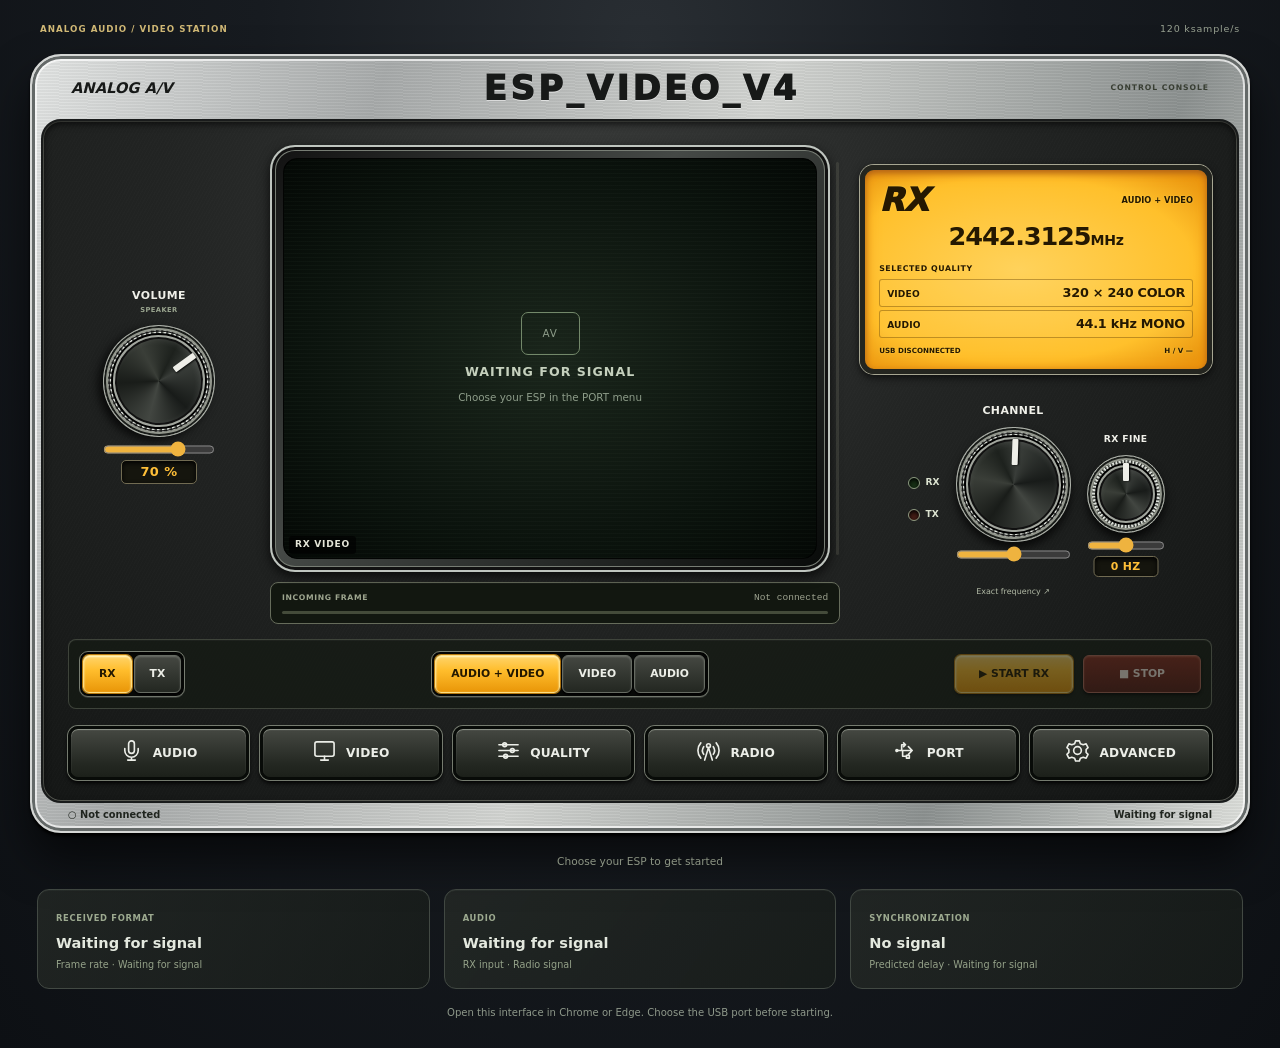
==== ESP_VIDEO_V4/HTML/index.html @ ac10720c "Add files via upload" ====
<!doctype html>
<html lang="en">
<head>
<meta charset="utf-8">
<meta name="viewport" content="width=device-width, initial-scale=1">
<meta name="description" content="Local ESP_VIDEO_V4 console for analog audio and video over Web Serial.">
<title>ESP_VIDEO_V4 · Console</title>
<link rel="stylesheet" href="css/legacy.css">
<link rel="stylesheet" href="css/console.css">
<link rel="stylesheet" href="css/receiving-view.css">
<link rel="stylesheet" href="css/power-quality.css">
</head>
<body>
<div class="console-app" id="consoleApp">
  <header class="console-header"><span class="edition-label">ANALOG AUDIO / VIDEO STATION</span><span class="console-note">120 ksample/s</span></header>
  <section class="radio-chassis" aria-label="ESP Analog AV console">
    <div class="radio-title"><span>ANALOG A/V</span><h1>ESP_VIDEO_V4</h1><span class="edition-label">CONTROL CONSOLE</span></div>
    <div class="radio-face">
      <div class="control-stack left-controls">
        <div class="dial-block" data-station-role="rx"><label class="dial" for="knobVolume"><span class="dial-caption">VOLUME <small>SPEAKER</small></span><span class="dial-face" aria-hidden="true"></span><output id="knobVolumeOut" for="knobVolume">70 %</output><input id="knobVolume" type="range" min="0" max="1" step="0.01" value="0.7" aria-label="Speaker volume"></label></div>
        <div class="dial-block power-control" data-station-role="tx" hidden><label class="dial" for="knobPower"><span class="dial-caption">TX POWER</span><span class="dial-face" aria-hidden="true"></span><output id="knobPowerOut" for="knobPower">APWR 191</output><input id="knobPower" type="range" min="0" max="191" step="1" value="0" aria-label="TX power"></label><div class="power-endpoints"><span>MIN · 191</span><span>MAX · 0</span></div><p id="powerLockNote" class="power-lock-note" hidden>Stop TX to adjust power.</p></div>
        <div class="dial-block mic-control" data-station-role="tx" hidden><label class="dial" for="knobMic"><span class="dial-caption">MIC GAIN <small>AUDIO SOURCE</small></span><span class="dial-face" aria-hidden="true"></span><output id="knobMicOut" for="knobMic">1.00×</output><input id="knobMic" type="range" min="0" max="4" step="0.05" value="1" aria-label="Microphone gain"></label><div class="mic-level mic-level-left"><span>MIC</span><meter id="consoleMicLevel" min="0" max="1" value="0" aria-label="Microphone source level"></meter></div></div>
      </div>
      <div class="monitor-stack" id="monitorStack">
        <div class="monitor-viewport" id="monitorViewport">
          <div class="monitor-frame" id="mainMonitor"><div class="monitor-placeholder" id="monitorPlaceholder"><span class="monitor-mark">AV</span><strong id="monitorTitle">WAITING FOR SIGNAL</strong><span id="monitorHint">Choose your ESP in the PORT menu</span></div><div class="monitor-label" id="monitorLabel">RX VIDEO</div></div>
          <div id="rxEdgeTrack" class="rx-edge-track" aria-hidden="true" hidden><span class="rx-edge-fill"></span><span id="rxEdgeCursor" class="rx-edge-cursor" hidden></span></div>
        </div>
        <div id="rxProgress" class="rx-progress" hidden>
          <div class="rx-progress-caption"><span id="rxProgressLabel">INCOMING FRAME</span><span id="rxReceivingRow">Not connected</span></div>
          <div id="rxProgressBar" class="rx-progress-track" role="progressbar" aria-label="Incoming frame scan position" aria-valuemin="0" aria-valuemax="100" aria-valuenow="0"><span id="rxProgressFill"></span></div>
        </div>
      </div>
      <div class="rf-stack">
        <div class="amber-display" aria-label="Radio frequency and selected quality"><div class="lcd-top"><strong class="lcd-role" id="lcdRole">RX</strong><span id="lcdUsage">AUDIO + VIDEO</span><span id="lcdPower" data-station-role="tx" hidden>APWR 191</span></div><div class="lcd-frequency"><span id="lcdFrequency">2442.3125</span><small>MHz</small></div><div class="lcd-quality"><span class="lcd-quality-title">SELECTED QUALITY</span><div class="lcd-quality-row"><span>VIDEO</span><strong id="lcdVideoQuality">320 × 240 COLOR</strong></div><div class="lcd-quality-row"><span>AUDIO</span><strong id="lcdAudioQuality">44.1 kHz MONO</strong></div></div><div id="lcdPowerLevel" class="lcd-power-level" data-station-role="tx" hidden>MIN POWER</div><div class="lcd-meta"><span id="lcdConnection">USB DISCONNECTED</span><span id="lcdSync">H / V —</span></div></div>
        <div class="rf-dials">
          <div class="indicator-column"><span class="indicator" id="rxIndicator"><i></i>RX</span><span class="indicator tx" id="txIndicator"><i></i>TX</span></div>
          <div class="dial-block"><label class="dial" for="knobFrequency"><span class="dial-caption">CHANNEL</span><span class="dial-face" aria-hidden="true"></span><input id="knobFrequency" type="range" min="2401" max="2482.5" step="0.0001" value="2442.3125" aria-label="Radio frequency in MHz"></label><button class="dial-edit" data-menu="radio" title="Enter an exact frequency">Exact frequency ↗</button></div>
          <div class="dial-block small-dial"><label class="dial" for="knobFine"><span class="dial-caption">RX FINE</span><span class="dial-face" aria-hidden="true"></span><output id="knobFineOut" for="knobFine">0 Hz</output><input id="knobFine" type="range" min="-50000" max="50000" step="100" value="0" aria-label="RX frequency correction in Hz"></label></div>
        </div>
      </div>
      <div class="transport-bar">
        <div class="segmented" role="group" aria-label="Station role"><button id="consoleRX" data-legacy="easyRoleRX" aria-pressed="true">RX</button><button id="consoleTX" data-legacy="easyRoleTX" aria-pressed="false">TX</button></div>
        <div class="segmented usage-segments" role="group" aria-label="Signal content"><button id="consoleAV" data-legacy="easyUsageAV" aria-pressed="true">AUDIO + VIDEO</button><button id="consoleVideo" data-legacy="easyUsageVideo" aria-pressed="false">VIDEO</button><button id="consoleAudio" data-legacy="easyUsageAudio" aria-pressed="false">AUDIO</button></div>
        <div class="transport-actions"><button id="consoleStart" class="primary" data-legacy="easyStart">▶ START RX</button><button id="consoleStop" class="danger" data-legacy="easyStop" disabled>■ STOP</button></div>
      </div>
      <nav class="menu-bar" aria-label="Station settings">
        <button class="menu-button" data-menu="audio"><span data-icon="mic"></span>AUDIO</button><button class="menu-button" data-menu="video"><span data-icon="video"></span>VIDEO</button><button class="menu-button" data-menu="quality"><span data-icon="sliders"></span>QUALITY</button><button class="menu-button" data-menu="radio"><span data-icon="radio"></span>RADIO</button><button class="menu-button" data-menu="port"><span data-icon="usb"></span>PORT</button><button class="menu-button" data-menu="advanced"><span data-icon="settings"></span>ADVANCED</button>
      </nav>
    </div>
    <div class="radio-status"><span class="port-state" id="consolePortState">○ ESP disconnected</span><span id="consoleSignalState">Waiting for signal</span></div>
  </section>
  <aside class="power-advice" data-station-role="tx" hidden><span class="power-advice-icon" aria-hidden="true">ⓘ</span><div><strong>Start at minimum power. Increase only as needed.</strong><p>Use a heatsink if the module gets hot.</p></div></aside>
  <div id="stationMessage" class="station-message" role="status">Choose your ESP in PORT to get started.</div>
  <section class="quick-summary" aria-label="Signal summary"><div><span id="summaryVideoLabel">VIDEO FORMAT</span><strong id="summaryVideo">—</strong><small id="summaryFps">Calculated frame rate · —</small></div><div><span>AUDIO</span><strong id="summaryAudio">Off</strong><small id="summarySource">Receiver ready</small></div><div><span>SYNCHRONIZATION</span><strong id="summarySync">No signal</strong><small id="summaryDelay">Predicted delay · —</small></div></section>
  <p class="support-note" id="browserNotice">Open this interface in Chrome or Edge. Choose the USB port before starting.</p>
  <div id="bootError" class="statusbar error" role="alert" hidden></div>
  <noscript>Enable JavaScript to use this console.</noscript>
</div>
<div id="inactiveScreens" hidden aria-hidden="true"></div>
<dialog id="menuDialog" class="menu-dialog" aria-labelledby="menuTitle"><div class="dialog-header"><div><span class="edition-label">ESP ANALOG AV</span><h2 id="menuTitle">Settings</h2></div><button id="closeMenu" type="button" aria-label="Close menu">✕</button></div><div class="dialog-body">
  <section data-menu-panel="audio" hidden><p class="menu-description">Microphone gain is shown in TX; speaker volume is shown in RX.</p><div id="audioSourceSlot" class="dialog-section"><h3>AUDIO SOURCE · TX</h3></div><div id="audioLevelSlot" class="dialog-section" data-station-role="tx" hidden><h3>MICROPHONE LEVEL</h3></div><div id="audioPlaybackSlot" class="dialog-section" data-station-role="rx"><h3>SPEAKER · RX</h3></div><div id="audioStatusSlot"></div></section>
  <section data-menu-panel="video" hidden><p class="menu-description">Choose a webcam or test pattern for transmission. The screen shows received video in RX and the video being transmitted in TX.</p><div id="videoSourceSlot" class="dialog-section"><h3>VIDEO SOURCE · TX</h3></div><div id="videoContrastSlot" class="dialog-section"><h3>TRANSMITTED IMAGE</h3></div><div class="submenu-links"><button data-menu="advanced" data-section="image">RX image settings →</button><button data-menu="advanced" data-section="sync">H/V synchronization →</button></div><div id="videoInfoSlot"></div></section>
  <section data-menu-panel="quality" hidden><p class="menu-description">All existing engine profiles. For video-only reception, select the same format as the transmitter.</p><div id="qualityVideoSlot" class="dialog-section"><h3>VIDEO</h3></div><div id="qualityAudioSlot" class="dialog-section"><h3>AUDIO</h3></div><div id="qualityFpsSlot" class="dialog-section"><h3>FRAME RATE</h3></div><div id="qualityPlanSlot" class="dialog-section"><h3>CALCULATED BUDGET AND DELAY</h3></div></section>
  <section data-menu-panel="radio" hidden><p class="menu-description">Disconnect to change the channel or RX fine tuning.</p><div id="radioFieldsSlot" class="dialog-grid"></div><p class="power-explainer" data-station-role="tx" hidden><strong>APWR: 0 = maximum power · 191 = minimum power.</strong><br>The ESP32 and ESP32-C6 select a default power when connected. You can set your own power before starting TX.<br>This setting is not a measurement in dBm.</p><div id="radioStatusSlot"></div></section>
  <section data-menu-panel="port" hidden><p class="menu-description">Choose the ESP in the Web Serial picker, then use START on the console.</p><div id="portChooseSlot" class="dialog-section"><h3>USB CONNECTION</h3></div><details class="dialog-section"><summary>Manual connection</summary><div id="portManualSlot" class="row"></div><p class="mini">Directly opens the port selected in the browser dialog.</p></details><div id="portStatusSlot"></div><p class="mini">ESP8266 · ESP32 · ESP32-C5 · ESP32-C6 · 1,500,000 baud · MPX4 / MPX3.</p></section>
  <section data-menu-panel="advanced" hidden><nav class="dialog-tabs" aria-label="Advanced functions"><button data-advanced="image" aria-pressed="true">RX IMAGE</button><button data-advanced="sync" aria-pressed="false">SYNC</button><button data-advanced="diagnostics" aria-pressed="false">DIAGNOSTICS</button><button data-advanced="journal" aria-pressed="false">LOG</button></nav><div data-advanced-panel="image" id="advancedImageSlot" class="dialog-section"></div><div data-advanced-panel="sync" id="advancedSyncSlot" class="dialog-section" hidden></div><div data-advanced-panel="diagnostics" id="advancedDiagnosticsSlot" class="dialog-section" hidden></div><div data-advanced-panel="journal" id="advancedJournalSlot" class="dialog-section" hidden></div></section>
</div></dialog>

<div id="legacyRoot" hidden aria-hidden="true">

<main id="appRoot" class="easy-view easy-rx easy-video">
<header>
<div><div class="eyebrow">ESP8266 · ESP32 · ESP32-C5 · ESP32-C6 · USB Serial</div><h1>ESP_VIDEO_<span style="color:var(--teal)">V4</span></h1><p class="subtitle">Continuous analog audio and full-resolution video · Video only, audio only, or both · Actual radio samples</p></div>
<div class="badge">120,000 samples/s · 21 video profiles · 14 audio profiles · analog</div>
</header>

<nav class="viewTabs" role="tablist" aria-label="Control view">
 <button type="button" id="easyTabEasy" role="tab" aria-controls="easyPanel" aria-selected="true" tabindex="0">EASY</button>
 <button type="button" id="easyTabAdvanced" role="tab" aria-controls="advancedPanel" aria-selected="false" tabindex="-1">ADVANCED</button>
</nav>
<section class="panel easyPanel" id="easyPanel" role="tabpanel" aria-labelledby="easyTabEasy" aria-hidden="false">
 <div class="easySectionTitle"><span>YOUR STATION</span><span id="easyChannel" class="easyChannel">Default channel</span></div>
 <div class="easyRoleGroup" role="group" aria-label="Station role">
  <button type="button" id="easyRoleTX" aria-pressed="false"><span aria-hidden="true">↗</span> Transmit</button>
  <button type="button" id="easyRoleRX" aria-pressed="true"><span aria-hidden="true">↙</span> Receive</button>
 </div>
 <div class="easySectionTitle"><span>STREAM TYPE</span></div>
 <div class="easyUsageGroup" role="group" aria-label="Stream type">
  <button type="button" id="easyUsageAV" aria-pressed="true">Audio + video</button>
  <button type="button" id="easyUsageVideo" aria-pressed="false">Video only</button>
  <button type="button" id="easyUsageAudio" aria-pressed="false">Audio only</button>
 </div>
 <div class="easyDivider"></div>
 <div class="easySectionTitle"><span>ESP CONNECTION</span></div>
 <div class="easyPortRow"><div><b id="easyPortLabel">No ESP selected</b><div id="easyConnection" class="mini">Not connected</div></div><button type="button" id="easyChooseESP">Choose ESP</button></div>
 <button type="button" id="easyDisconnect" class="easyDisconnect hidden">Disconnect ESP</button>
 <p class="easyHint">Choose ESP opens the browser serial-port picker.</p>
 <div id="easySourceControls">
  <div class="easyDivider"></div>
  <div class="easySectionTitle"><span>YOUR SOURCES</span><button type="button" id="easyRefreshSources" class="easyLink">Refresh</button></div>
  <div class="field" id="easyCameraField"><label for="easyCamera">Camera or test pattern</label><select id="easyCamera"><option value="pattern">Test pattern · no camera needed</option><option value="camera:" selected>Default webcam</option></select></div>
  <div class="field" id="easyMicrophoneField"><label for="easyMicrophone">Microphone / audio input</label><select id="easyMicrophone"><option value="">Default microphone</option></select><meter id="easyMicMeter" class="avMeter" min="0" max="1" value="0" aria-label="Current transmit microphone level">0%</meter></div>
  <p class="easyHint">Camera and microphone permissions are requested when you start.</p>
 </div>
 <div id="easyQualityControls">
  <div class="easyDivider"></div>
  <div class="easySectionTitle"><span id="easyQualityTitle">STREAM QUALITY</span></div>
  <div class="field" id="easyVideoQualityField"><label for="easyVideoQuality" id="easyVideoQualityLabel">Video quality</label><select id="easyVideoQuality"><option value="bw128">Fast · 128 × 96 B&amp;W</option><option value="bw320">Balanced · 320 × 240 B&amp;W</option><option value="bw640">Detailed · 640 × 480 B&amp;W</option><option value="col256">Color · 256 × 192 YUV</option><option value="custom" selected>Custom · 320 × 240 color</option></select></div>
  <div class="field" id="easyAudioQualityField"><label for="easyAudioQuality">Audio bandwidth</label><select id="easyAudioQuality"><option value="8000:1">Speech · 8 kHz mono</option><option value="16000:1">Clear voice · 16 kHz mono</option><option value="24000:1">Music · 24 kHz mono</option><option value="48000:1">Full band · 48 kHz mono</option><option value="custom" selected>Custom · 44.1 kHz mono</option></select></div>
 </div>
 <div class="easyReceivedCard hidden" id="easyReceivedCard"><div class="easySectionTitle"><span>RECEIVED FORMAT</span></div><b id="easyReceivedFormat">Waiting for signal</b><p class="easyHint">Read from the received A/V metadata.</p></div>
 <div class="easyForecast" aria-live="polite"><div><span id="easyFpsLabel">Predicted video</span><strong id="easyFps">Waiting for settings</strong></div><div><span>Analog audio</span><b id="easyAudioSummary">Off</b></div><div><span>Playback delay</span><b id="easyDelay">—</b></div><p id="easyCapacity" class="easyHint">Fixed radio bandwidth: 120,000 samples/s.</p></div>
 <div id="easyVolumeField" class="sliderField hidden"><label for="easyVolume">Listening volume <output id="easyVolumeOut">70%</output></label><input id="easyVolume" type="range" min="0" max="1" step="0.01" value="0.7"></div>
 <button type="button" id="easyStart" class="primary easyMainAction">Start receiving</button>
 <button type="button" id="easyStop" class="danger easyMainAction hidden">Stop</button>
 <div id="easyRFState" class="easySignalStatus" role="status" aria-live="polite">Waiting for signal</div>
 <div id="easyMessage" class="easyHint" role="status" aria-live="polite">Select your ESP to begin.</div>
</section>

<div id="advancedPanel" role="tabpanel" aria-labelledby="easyTabAdvanced" aria-hidden="true">
<section class="panel controlBar">
<h2>1 · Radio setup and shared video format</h2>
<div class="controlsRow">
 <div class="field"><label for="role">Role</label><select id="role"><option value="rx">Receiver</option><option value="tx">Transmitter</option></select></div>
 <div class="field"><label for="mode">Video format (video-only RX must match TX)</label><select id="mode"></select></div>
 <div class="field"><label for="grayLevels">B&W grayscale levels (TX)</label><select id="grayLevels"><option value="256">256 gray levels</option><option value="16">16 gray levels</option><option value="2">Black and white (2 levels)</option></select></div>
 <div class="field"><label for="frequency">RF frequency (MHz)</label><input type="number" id="frequency" min="2401" max="2482.5" step="0.0001" value="2442.3125"></div>
 <div class="field"><label for="fine">RX frequency correction (Hz)</label><input type="number" id="fine" min="-50000" max="50000" step="100" value="0"></div>
 <div class="field"><label for="apwr">TX power (0=max, 191=min)</label><input type="number" id="apwr" min="0" max="191" step="1" value="191" required></div>
</div>
<div class="switchrow"><div class="row"><button id="connect" class="primary">Connect USB serial</button><button id="disconnect" disabled>Disconnect</button></div>
<div class="mini">TX/RX · MPX4 CRC32 / MPX3 · 120,000 samples/s</div></div>
<div id="status" class="statusbar">Not connected. Select the same video format on both computers.</div>
</section>
<section class="panel avPanel" id="avPanel" aria-labelledby="avHeading">
 <h2 id="avHeading">2 · Usage, sources, and audio/video bandwidth</h2>
 <div class="avGrid">
  <div class="field"><label for="avUsage">Stream type (match TX and RX)</label><select id="avUsage"><option value="video">Video only · original signal</option><option value="av" selected>Video + continuous analog audio</option><option value="audio">Analog audio only</option></select></div>
  <div class="field"><label for="avFpsPolicy">Video frame-rate policy</label><select id="avFpsPolicy"><option value="auto" selected>Automatic · preserve every pixel</option><option value="floor">Require a minimum FPS</option></select></div>
  <div class="field"><label for="avMinFps">Minimum requested FPS</label><input id="avMinFps" type="number" min="0.001" max="120" step="0.001" value="1" disabled></div>
 </div>
 <p class="mini">For a mixed transmission, select Video + continuous analog audio on both stations. A video-only receiver does not separate the audio slots.</p>
 <div class="avSourceRow avSources" style="margin-top:12px">
  <div class="field"><label for="avCameraDevice">Webcam used by Enable webcam</label><select id="avCameraDevice"><option value="">Default webcam</option></select></div>
  <button id="avRefreshDevices">Refresh webcams and microphones</button>
 </div>
 <div id="avAudioSettings" class="avAudioControls hidden">
  <div class="avGrid">
   <div class="field"><label for="avMicDevice">Microphone / audio input</label><select id="avMicDevice"><option value="">Default microphone</option></select></div>
   <div class="field"><label for="avRate">Transmitted audio sample rate</label><select id="avRate"><option value="8000">8 kHz · speech</option><option value="12000">12 kHz · speech</option><option value="16000">16 kHz · wideband speech</option><option value="24000">24 kHz · music, limited treble</option><option value="32000">32 kHz · extended bandwidth</option><option value="44100" selected>44.1 kHz · audible bandwidth</option><option value="48000">48 kHz · audible bandwidth</option></select></div>
   <div class="field"><label for="avChannels">Transmitted audio channels</label><select id="avChannels"><option value="1" selected>Mono · 1 channel</option><option value="2">Stereo · 2 channels if provided by the source</option></select></div>
  </div>
  <div class="avGrid" style="margin-top:12px">
   <div class="row"><button id="avMicEnable">Enable microphone</button><button id="avMicStop" disabled>Stop microphone</button></div>
   <div class="sliderField"><label for="avMicGain">TX audio gain <output id="avMicGainOut">1.00×</output></label><input id="avMicGain" type="range" min="0" max="4" step="0.05" value="1"></div>
   <div><label class="mini" for="avMute"><input id="avMute" type="checkbox"> Mute TX</label><meter id="avMicMeter" class="avMeter" min="0" max="1" value="0" aria-label="Current microphone level">0%</meter></div>
  </div>
  <p class="mini">Sound is carried by analog amplitudes. A sample rate in kHz does not imply 16-bit precision or CD quality. Audio-only mode does not use a webcam.</p>
 </div>
 <div class="avPlan" aria-live="polite">
  <div class="mini">Predicted video frame rate for the selected settings</div>
  <strong id="avExpectedFps">Calculating video frame rate…</strong>
  <div id="avBudget" class="mini">Waiting for the bandwidth calculation.</div>
  <div id="avPlanStatus" class="mini avPolicyHint"></div>
  <div id="avSyncState" class="mini">Video only: original analog signal path.</div>
 </div>
 <div id="avRFStats" class="mini" aria-live="off">RF A/V metadata counters are separate from USB serial CRC counters.</div>
 <div id="avAudioPlayback" class="avAudioControls hidden">
  <div class="avGrid">
   <div class="row"><button id="avListen" class="primary" disabled>Listen to received audio</button><button id="avPause" disabled>Pause listening</button></div>
   <div class="sliderField"><label for="avVolume">Playback volume <output id="avVolumeOut">70%</output></label><input id="avVolume" type="range" min="0" max="1" step="0.01" value="0.7"></div>
   <div class="mini" id="avRxConfig">No audio stream identified.</div>
  </div>
  <p id="avAudioStats" class="mini">Waiting for received audio. Continuous playback is delayed to match complete frames in audio + video mode.</p>
 </div>
 <div id="avMediaStatus" class="statusbar" role="status" aria-live="polite">Choose the content to transmit. The microphone starts only when Enable microphone is clicked.</div>
 <div class="row" style="margin-top:12px"><button id="startTx" class="primary" disabled>▶ Start TX</button><button id="stopTx" class="danger" disabled>■ Stop TX</button></div>
</section>
<section class="panel" style="margin-bottom:14px" id="maxPanel">
 <h2>Video signal · all samples preserved</h2>
 <p id="maxInfo" class="mini"></p>
 <p class="mini" id="maxTxTransport"></p><p class="mini" id="maxPrepState"></p><p class="mini" id="maxSourceInfo"></p>
 <p class="mini">Every Y/U/V sample and line guard is preserved. No additional spatial reduction, lossy image compression, or previous-frame substitution is applied. Video-only mode retains the original signal.</p>
</section>
<div class="under">
<section class="panel"><h2>Live counters (read-only)</h2>
 <div class="metrics">
  <div class="metric"><b id="txRate">0</b><span>PCM TX kB/s</span></div>
  <div class="metric"><b id="rxRate">0</b><span>PCM RX kB/s</span></div>
  <div class="metric"><b id="rxFps">0.00</b><span>Displayed RX frames/s</span></div>
  <div class="metric"><b id="missed">0</b><span>Total unavailable PCM samples</span></div>
  <div class="metric"><b id="invalidSamples">0</b><span>Firmware invalid PCM (0x80)</span></div>
  <div class="metric"><b id="gapSamples">0</b><span>Missing serial timeline samples</span></div>
  <div class="metric"><b id="wirePackets">0</b><span>Validated serial packets</span></div>
  <div class="metric"><b id="wireCrcErrors">0</b><span>MPX4 CRC failures</span></div>
  <div class="metric"><b id="wireShortPackets">0</b><span>Truncated legacy packets</span></div>
  <div class="metric"><b id="wireBadHeaders">0</b><span>Rejected serial headers</span></div>
  <div class="metric"><b id="wireResyncs">0</b><span>Serial resynchronizations</span></div>
  <div class="metric"><b id="wireDiscardedBytes">0</b><span>Discarded received bytes</span></div>
  <div class="metric"><b id="rxSync">0</b><span>V-sync pulses detected</span></div>
  <div class="metric"><b id="rxHSync">0</b><span>H-sync pulses detected</span></div>
  <div class="metric"><b id="txJitter">0</b><span>Maximum TX scheduling delay (ms)</span></div>
 </div>
 <div class="rateStrip"><span>Average line rate: <b id="lineHz">309 Hz</b></span><span>Frame duration: <b id="fieldDuration">777.6 ms</b></span><span>Signal: <b id="modeKind">Progressive B&W</b></span></div>
 <p class="mini">Counters do not alter RF pixels. Red indicates missing or unavailable PCM, not FM noise. The radio signal itself is never fabricated.</p>
</section>
<section class="panel"><h2>Local test, diagnostics, and event log</h2>
 <div class="row"><button id="selfTest">Local missing-pixel test (NO RF)</button></div>
 <div class="row" style="margin-top:8px"><button id="saveRxCapture" disabled>Save RX diagnostic capture</button></div>
 <p class="small">Contains received audio/video samples. Saved locally only when clicked.</p>
 <p id="selfTestResult" class="small">Local waveform test injects 0x80 sample losses marked RED. It does not simulate real-world RF quality.</p>
 <details style="margin:9px 0 10px"><summary>How color and H/V sync pulses work</summary>
  <p class="mini"><b>YUV 4:2:0 color:</b> Full-resolution Y (luminance), followed by U and V at half horizontal and vertical resolution. These are analog PCM8 amplitudes, not JPEG data. The 256 × 192 Color Stable mode sends every Y, U and V sample twice for smoother analog reconstruction (about 0.69 FPS). More samples per frame means fewer FPS. Signal defects appear as color shifts or noise.</p>
  <p class="mini"><b>H-SYNC:</b> A 24-sample pulse starts EVERY line, with progressive lock and a narrow search window to reject false pulses. <b>V-SYNC:</b> A 168-sample signature starts EVERY frame: 48 low / 12 high / 48 low / 12 high / 48 low. Total frame length is unchanged.</p>
  <p class="mini">Every line starts with a 24-sample H pulse. Each frame starts with a distinctive 168-sample V marker using reserved extreme levels. 640×480 mono: 1 spp ≈ 0.353 FPS (2.834 s/frame); 2 spp ≈ 0.185 FPS (5.394 s/frame). Both retain V12 radio processing at 120.000 PCM8 samples/s, with validated MPX4 transport when supported and legacy MPX3 compatibility.</p>
 </details>
 <div id="log" aria-live="polite"></div>
</section>
</div>
</div>
<div class="videoGrid" id="videoGrid">
<section class="panel videoPanel" id="txVideoPanel">
 <h2>Video source (TX) <span>Webcam or test pattern</span></h2>
 <div class="screen"><canvas role="img" aria-label="Transmitted video preview" id="preview" width="320" height="240"></canvas><div class="screenLabel" id="sourceLabel">LOCAL SOURCE</div></div>
 <div class="rateStrip"><span>Resolution: <b id="srcRes">320 × 240</b></span><span>Frame rate: <b id="targetFps">1.29 FPS</b></span><span>Scan: <b id="fieldFps">Progressive</b></span></div>
 <div class="nearControls">
  <div class="row"><button id="camera">Enable webcam</button><button id="pattern">Analog test pattern</button></div>
  <div class="sliderField" style="margin-top:12px"><label for="contrast">TX source contrast <output id="contrastOut">1.00×</output></label><input type="range" id="contrast" min="0.5" max="2.0" step="0.05" value="1"></div>
  <p class="mini">One webcam capture per transmitted frame. Select the same format on TX and RX. Auto switching applies ONLY to the two 320×240 B&W modes (not 640×480). The original video signal and analog decoding are preserved; missing pixels remain red.</p>
 </div>
</section>
<section class="panel videoPanel" id="rxVideoPanel">
 <h2>Analog television (RX) <span>RF defects displayed directly</span></h2>
 <div class="screen"><canvas role="img" aria-label="Received analog video" id="received" width="320" height="240"></canvas><div class="screenLabel" id="rxLabel">RX · B&W</div></div>
 <div class="rxLossLegend" role="note" aria-label="Red missing-data pixel legend">
  <span class="lossSwatch" aria-hidden="true"></span>
  <div><strong>RED = MISSING VIDEO DATA</strong><div class="lossExplain">Unavailable firmware PCM8 (0x80), rejected or missing serial packets, or unfilled scan positions. Red is NOT RF noise. Pixels come from received PCM; missing positions remain red.</div><div id="rxLossStatus" class="lossStatus" aria-live="polite">Waiting for an analog raster. Missing positions are red.</div><div class="lossStatus">Red pixels: <b id="redPixels">0 / 0</b></div></div>
 </div>
 <div class="nearControls">
  <label class="mini" for="auto320" style="display:flex;align-items:center;gap:9px;margin:0 0 9px;color:#b9e9e0">
   <input type="checkbox" id="auto320" checked style="width:17px;height:17px;accent-color:var(--teal)" title="Video-only mode. Audio/video metadata selects the format when audio is enabled.">
   Auto-detect 320×240 in video-only RX: Fast (1.29 FPS) / Stable (0.71 FPS)
  </label>
  <div class="rateStrip" style="margin:0 0 10px"><span>Synchronization: <b id="lockStatus">Searching for H / V</b></span><span>H pulse: 1/line · V pulse: 1/frame</span><span id="syncDetails" aria-live="polite">H: 0 · V: 0 · Rejected H: 0</span></div>
  <div class="controlHeading">Image controls — directly below the screen <button id="resetHold" style="min-height:30px;padding:4px 9px;font-size:.76rem">Reset H/V position</button></div>
  <div class="sliderGrid">
   <div class="sliderField"><label for="hPosition" title="Circular horizontal offset: pixels leaving one edge reappear on the opposite edge.">H-POSITION <output id="hPositionOut">0 px</output></label><input id="hPosition" type="range" min="-320" max="320" step="1" value="0"></div>
   <div class="sliderField"><label for="hHold">H-HOLD <output id="hHoldOut">0.00 samples/line</output></label><input id="hHold" type="range" min="-3" max="3" step="0.05" value="0"></div>
   <div class="sliderField"><label for="vHold">V-HOLD <output id="vHoldOut">0 samples/frame</output></label><input id="vHold" type="range" min="-180" max="600" step="5" value="0"></div>
   <div class="sliderField"><label for="hLock">H sync lock strength <output id="hLockOut">85%</output></label><input id="hLock" type="range" min="0" max="100" step="1" value="85"></div>
   <div class="sliderField"><label for="rxBrightness">Brightness <output id="rxBrightnessOut">0</output></label><input id="rxBrightness" type="range" min="-100" max="100" step="1" value="0"></div>
   <div class="sliderField"><label for="rxContrast">RX contrast <output id="rxContrastOut">1.00×</output></label><input id="rxContrast" type="range" min="0.2" max="3" step="0.05" value="1"></div>
   <div class="sliderField"><label for="autoLevel">RX video levels (analog)</label>
    <label style="display:flex;gap:7px;align-items:center;font-weight:400"><input type="checkbox" id="autoLevel" checked> Automatic black/white level restoration from porches</label>
    <div id="markerLevels" class="mini">Received reference levels: searching for H/V…</div>
   </div>
   <div class="sliderField" id="saturationRow"><label for="saturation">Color saturation <output id="saturationOut">1.00×</output></label><input id="saturation" type="range" min="0" max="2.5" step="0.05" value="1"></div>
  </div>
  <p class="mini">Direct analog TV: every available PCM8 sample is displayed (real RF distortion is kept); one H marker per line (24 low samples + black + white references) and one reserved V signature per frame. H can lock before V and stays locked between frames. No video error correction; RF defects remain visible.</p>
 </div>
</section>
</div>
<aside id="easyAudioPanel" class="panel easyAudioPanel hidden" aria-labelledby="easyAudioHeading"><div class="easyAudioIcon" aria-hidden="true">♫</div><h2 id="easyAudioHeading">Analog audio</h2><p id="easyAudioDetail">Continuous audio without a video stream.</p><div id="easyAudioSignal" class="badge">Waiting for signal</div></aside>
<video id="cameraVideo" playsinline autoplay muted hidden></video>
<footer class="advanced-only">ESP_VIDEO_V4 · analog audio and video over FM. Missing video samples are red. Serial runs at up to 1,500,000 baud using MPX4 CRC32 or MPX3. Stereo sent by ESP_VIDEO_V4 requires an updated receiving console. Open this page from http://localhost for microphone access and the audio engine.</footer>
</main>














</div>
<script src="js/engine/video-codec.js"></script>
<script src="js/engine/strict-video.js"></script>
<script src="js/engine/source-wave-cache.js"></script>
<script src="js/engine/tx7-codec.js"></script>
<script src="js/engine/av-dc-restoration.js"></script>
<script src="js/engine/av-control-restoration.js"></script>
<script src="js/engine/analog-av.js"></script>
<script src="js/engine/analog-audio.js"></script>
<script src="js/engine/av-controls.js"></script>
<script src="js/engine/av-session.js"></script>
<script src="js/engine/rx-capture.js"></script>
<script src="js/engine/easy-controls.js"></script>
<script src="js/rx-progress.js"></script>
<script src="js/engine/application.js"></script>

<script src="js/receiving-view.js"></script>
<script src="js/console-ui.js"></script>
</body>
</html>
---- ESP_VIDEO_V4/HTML/css/legacy.css ----
:root{color-scheme:dark;--bg:#080d15;--panel:#121d2d;--panel2:#18283a;--border:#2c3d51;--muted:#9eb2cc;--text:#e6eef9;--teal:#46d1b7;--blue:#9bc6ff;--orange:#ffd089}
*{box-sizing:border-box}html,body{margin:0;min-height:100%;font:14px/1.46 system-ui,-apple-system,Segoe UI,sans-serif;background:var(--bg);color:var(--text)}
main{max-width:1480px;margin:auto;padding:20px 20px 45px}h1,h2,h3,p{margin-top:0}h1{font-size:1.7rem;margin-bottom:3px;letter-spacing:-.02em}h2{font-size:1.05rem;margin-bottom:12px}h3{font-size:.9rem;margin:0}p{color:var(--muted)}
header{margin-bottom:14px;display:flex;justify-content:space-between;gap:18px;flex-wrap:wrap;align-items:end}.eyebrow{font-weight:700;color:var(--teal);font-size:.76rem;letter-spacing:.12em;text-transform:uppercase}.subtitle{margin:0;color:var(--muted)}
.badge{border:1px solid #315c60;background:#102a32;padding:6px 9px;border-radius:10px;color:#b0f0e4;font-weight:600;font-size:.78rem}
.panel{border:1px solid var(--border);border-radius:13px;background:var(--panel);padding:16px;min-width:0}.panelInset{background:var(--panel2);border:1px solid var(--border);border-radius:10px;padding:12px}
.controlBar{margin-bottom:14px}.controlsRow{display:grid;grid-template-columns:1.5fr 2.4fr 1.3fr 1fr 1fr 1.5fr;gap:10px;align-items:end}.field{min-width:0}.field label{display:block;margin:0 0 5px;color:var(--muted);font-size:.76rem;font-weight:700}.field select,.field input[type=number]{background:#0a1422;border:1px solid #344960;border-radius:8px;color:var(--text);width:100%;padding:10px 10px;font:inherit;min-height:41px}.field select:focus,.field input:focus{outline:2px solid #257e86}
button{background:#26394b;border:1px solid #47617a;color:var(--text);border-radius:9px;min-height:40px;padding:9px 12px;font:600 .89rem system-ui;cursor:pointer}button:hover:not(:disabled){filter:brightness(1.2)}button:disabled{opacity:.4;cursor:not-allowed}.primary{background:#0f695e;border-color:#1cb7aa}.danger{background:#613038;border-color:#9d4e5a}.row{display:flex;gap:8px;align-items:center;flex-wrap:wrap}.row>button{flex:1}
.statusbar{margin-top:11px;background:#0b2530;padding:9px 11px;border-left:3px solid var(--teal);border-radius:6px;font-size:.9rem}.statusbar.error{background:#3a242e;border-color:#e78b96}.statusbar strong{color:#b9f6ea}
.switchrow{margin-top:12px;display:flex;flex-wrap:wrap;gap:8px;align-items:center;justify-content:space-between}.small{font-size:.79rem;color:var(--muted);margin:7px 0 0}
.videoGrid{display:grid;grid-template-columns:minmax(0,1fr) minmax(0,1.1fr);gap:14px;align-items:start}.videoPanel{overflow:hidden}.videoPanel h2{display:flex;justify-content:space-between;gap:6px;align-items:center;margin-bottom:10px}.videoPanel h2 span{font-size:.78rem;color:var(--muted);font-weight:500}
.screen{border:1px solid #394f62;border-radius:9px;background:#000;overflow:hidden;min-height:120px;position:relative}.screen canvas{display:block;width:100%;height:auto;aspect-ratio:4/3;image-rendering:pixelated;background:black}.screenLabel{position:absolute;top:7px;left:8px;padding:3px 6px;border-radius:5px;background:rgba(0,0,0,.6);color:#dbeaf7;font-size:.7rem;pointer-events:none}
.nearControls{margin-top:12px;border-top:1px solid var(--border);padding-top:13px}.controlHeading{font-weight:700;color:#d8e9f8;font-size:.87rem;margin-bottom:10px;display:flex;align-items:center;justify-content:space-between}
.sliderGrid{display:grid;grid-template-columns:1fr 1fr;gap:12px 14px}.sliderField label{display:flex;justify-content:space-between;gap:9px;font-weight:650;color:#b6cde5;font-size:.78rem;margin:0 0 2px}.sliderField output{font-variant-numeric:tabular-nums;color:var(--teal);white-space:nowrap}.sliderField input[type=range]{width:100%;margin:7px 0 0;accent-color:var(--teal);cursor:pointer}
.mini{font-size:.8rem;color:var(--muted)}.hidden{display:none!important}.metrics{display:grid;grid-template-columns:repeat(4,minmax(0,1fr));gap:8px}.metric{background:#0c1624;border:1px solid #243547;border-radius:9px;padding:9px 11px}.metric b{display:block;font-size:1.15rem;line-height:1.35;font-variant-numeric:tabular-nums}.metric span{display:block;color:var(--muted);font-size:.68rem}.under{display:grid;grid-template-columns:minmax(0,1fr) minmax(0,1fr);gap:14px;margin-top:14px}#log{font:12px/1.5 ui-monospace,SFMono-Regular,Consolas,monospace;white-space:pre-wrap;overflow-wrap:anywhere;background:#070f1b;height:130px;overflow:auto;padding:9px;border-radius:8px;color:#a8c4d7;margin:0}.rateStrip{display:flex;flex-wrap:wrap;gap:10px 18px;margin-top:10px;color:var(--muted);font-size:.79rem}.rateStrip b{color:var(--text)}
.rxLossLegend{margin-top:9px;display:flex;align-items:flex-start;gap:10px;background:#26171b;border:1px solid #ba3c47;border-radius:9px;padding:10px 12px;color:#ffe9ec;font-size:.8rem}
.lossSwatch{display:block;flex:none;width:19px;height:19px;border-radius:2px;background:#ff0000;border:1px solid #ffcaca;margin-top:2px}
.rxLossLegend strong{color:#ff737d}.lossExplain{color:#f3b6bd;line-height:1.4;margin-top:3px}.lossStatus{color:#fff2f3;margin-top:4px}
details summary{cursor:pointer;color:var(--blue);font-weight:700}details p{margin:9px 0 0}footer{margin-top:15px;color:var(--muted);font-size:.79rem}
@media(max-width:1100px){.controlsRow{grid-template-columns:repeat(3,minmax(0,1fr))}.metrics{grid-template-columns:repeat(3,1fr)}}
@media(max-width:780px){.videoGrid,.under{grid-template-columns:1fr}.controlsRow{grid-template-columns:repeat(2,minmax(0,1fr))}}
@media(max-width:450px){.sliderGrid{grid-template-columns:1fr}.controlsRow{grid-template-columns:1fr}.metrics{grid-template-columns:repeat(2,1fr)}main{padding:10px}}
.avGrid{display:grid;grid-template-columns:repeat(3,minmax(0,1fr));gap:10px;align-items:end}.avGrid+.avGrid{margin-top:12px}.avPanel{margin-bottom:14px}.avPlan{margin:14px 0 0;background:#0b2530;border:1px solid #285b61;border-radius:9px;padding:12px}.avPlan strong{font-size:1.35rem;color:#a6f5e5;font-variant-numeric:tabular-nums}.avPlan .error{color:#ffb4bf}.avMeter{display:block;width:100%;height:15px;margin-top:8px;accent-color:var(--teal)}.avAudioControls{margin-top:12px;border-top:1px solid var(--border);padding-top:12px}.avSourceRow{display:grid;grid-template-columns:2fr 1fr;gap:10px;align-items:end}.avSources button{width:100%}.avPanel .sliderField{min-width:0}.avPolicyHint{margin-top:4px}
@media(max-width:780px){.avGrid,.avSourceRow{grid-template-columns:1fr 1fr}}@media(max-width:450px){.avGrid,.avSourceRow{grid-template-columns:1fr}}

/* Easy and Advanced share the original canvases and processing pipeline. */
#appRoot{display:grid;grid-template-columns:minmax(0,1fr);gap:14px}#appRoot>header{grid-column:1/-1;order:0;margin-bottom:0}.viewTabs{display:flex;gap:3px;grid-column:1/-1;order:1;border-bottom:1px solid var(--border);padding:0 0 5px}.viewTabs button{min-width:120px;border:0;border-radius:8px 8px 0 0;background:transparent;color:var(--muted);letter-spacing:.06em}.viewTabs button[aria-selected=true]{color:var(--teal);background:#142a32;box-shadow:inset 0 -2px var(--teal)}
#appRoot.advanced-view #advancedPanel{display:contents}#advancedPanel>.controlBar{order:2}#advancedPanel>#avPanel{order:3}#advancedPanel>#maxPanel{order:4}#advancedPanel>.under{order:6}#appRoot>.videoGrid{order:5}#appRoot>footer{order:7}#appRoot.advanced-view .controlBar,#appRoot.advanced-view .avPanel,#appRoot.advanced-view .under{margin:0}#appRoot.advanced-view #easyPanel,#appRoot.advanced-view #easyAudioPanel{display:none}
#appRoot.easy-view{max-width:1280px;grid-template-columns:minmax(300px,370px) minmax(0,1fr);grid-template-areas:"header header" "tabs tabs" "controls preview";gap:18px 22px;align-items:start}#appRoot.easy-view>header{grid-area:header}#appRoot.easy-view>.viewTabs{grid-area:tabs}#appRoot.easy-view #easyPanel{grid-area:controls}#appRoot.easy-view #advancedPanel,#appRoot.easy-view .advanced-only{display:none}#appRoot.easy-view .videoGrid{display:contents}#appRoot.easy-view #txVideoPanel,#appRoot.easy-view #rxVideoPanel,#appRoot.easy-view #easyAudioPanel{grid-area:preview;order:unset}#appRoot.easy-view.easy-rx #txVideoPanel,#appRoot.easy-view.easy-tx #rxVideoPanel{display:none}#appRoot.easy-view .videoPanel>.nearControls,#appRoot.easy-view .videoPanel>.rxLossLegend{display:none}#appRoot.easy-view .videoPanel h2 span{display:none}#appRoot.easy-view .screen canvas{width:100%;height:auto;aspect-ratio:4/3;object-fit:contain}#appRoot.easy-view .videoPanel{padding:15px}#appRoot.easy-view .videoPanel .rateStrip{font-size:.76rem;gap:7px 12px}
.easyPanel{padding:21px;background:linear-gradient(145deg,#152334,#101b2b)}.easySectionTitle{display:flex;justify-content:space-between;align-items:center;gap:8px;margin:0 0 9px;font-size:.7rem;font-weight:800;letter-spacing:.1em;color:#b8c9dc}.easySectionTitle:not(:first-child){margin-top:16px}.easyChannel{padding:3px 7px;border:1px solid #315264;border-radius:12px;font-size:.64rem;font-weight:600;letter-spacing:0;color:#a9cadb;white-space:nowrap}.easyRoleGroup,.easyUsageGroup{display:flex;gap:6px}.easyRoleGroup button{flex:1;min-height:47px;font-size:.95rem;background:#0c1623}.easyRoleGroup button[aria-pressed=true]{background:#15545a;border-color:#41bfba;color:#d9fffa}.easyUsageGroup button{flex:1;min-height:37px;font-size:.74rem;padding:7px 6px;background:#0d1826}.easyUsageGroup button[aria-pressed=true]{background:#233f59;border-color:#6496c0;color:#edf7ff}.easyDivider{height:1px;background:var(--border);margin:17px 0}.easyPortRow{display:flex;align-items:center;justify-content:space-between;gap:12px}.easyPortRow b{font-size:.86rem;overflow-wrap:anywhere}.easyPortRow .mini{margin-top:3px;font-size:.73rem}.easyPortRow button{font-size:.77rem;flex:none}.easyHint{font-size:.74rem;line-height:1.5;color:var(--muted);margin:8px 0 0}.easyDisconnect{display:block;min-height:26px;margin:5px 0 0;padding:2px 0;background:transparent;border:0;color:#b8d3ed;font-size:.73rem}.easyLink{min-height:20px;padding:0;border:0;background:transparent;color:var(--blue);font-size:.72rem;font-weight:600}.easyPanel .field+.field{margin-top:11px}.easyPanel .field label{font-size:.77rem}.easyPanel .field select{font-size:.84rem;padding:9px}.easyReceivedCard{border-top:1px solid var(--border);margin-top:17px;padding-top:16px}.easyReceivedCard b{font-size:.87rem;font-weight:650}.easyForecast{display:grid;grid-template-columns:1fr 1fr;gap:9px 14px;padding:13px;margin-top:17px;border:1px solid #30525c;background:#0b2630;border-radius:10px}.easyForecast>div:first-child{grid-column:1/-1}.easyForecast span{display:block;font-size:.7rem;color:#a5bfce}.easyForecast strong{display:block;color:#9decd9;font-size:1.5rem;line-height:1.25;font-variant-numeric:tabular-nums;margin-top:2px}.easyForecast b{font-size:.83rem;font-variant-numeric:tabular-nums}.easyForecast .easyHint{grid-column:1/-1;margin:0;font-size:.7rem}.easyMainAction{display:block;width:100%;min-height:51px;margin-top:17px;font-size:1rem}.easySignalStatus{margin-top:13px;color:#b0c3d6;font-size:.81rem;font-weight:650}.easySignalStatus.is-locked{color:#92e5b8}.easySignalStatus.is-error,#easyMessage.error{color:#ffacb8}#easyVolumeField{margin-top:16px}.easyAudioPanel{min-height:390px;display:flex;flex-direction:column;align-items:center;justify-content:center;text-align:center;gap:12px}.easyAudioPanel p{max-width:350px;margin:0}.easyAudioPanel h2{font-size:1.25rem;margin:0}.easyAudioIcon{font-size:4rem;color:var(--teal);line-height:1.2}.easyAudioPanel .badge{font-size:.77rem}
@media(max-width:850px){#appRoot.easy-view{grid-template-columns:minmax(0,1fr);grid-template-areas:"header" "tabs" "controls" "preview";gap:14px}.easyPanel{padding:16px}.easyAudioPanel{min-height:240px}}@media(max-width:450px){.viewTabs button{min-width:105px}.easyUsageGroup button{font-size:.7rem}.easyPortRow{gap:7px}}
---- ESP_VIDEO_V4/HTML/css/console.css ----
/* ESP AnalogAV — console skin. No radio, DSP or transport logic lives here. */
:root {
  color-scheme: dark;
  --console-bg: #101317;
  --console-panel: #1b1d1f;
  --console-text: #f2f0ea;
  --console-muted: #b0b0a9;
  --console-amber: #ffba32;
  --console-border: #555753;
  --console-green: #72ed60;
  --console-red: #ed7368;
  --teal: var(--console-amber);
  --blue: #ffcc70;
  --text: var(--console-text);
  --muted: var(--console-muted);
  --border: #4a4a45;
}

* { box-sizing: border-box; }
html { min-width: 320px; min-height: 100%; background: var(--console-bg); }
body {
  margin: 0;
  color: var(--console-text);
  background: radial-gradient(ellipse at 50% 5%, #292e33 0, #171b20 42%, #0d1014 100%);
  font-family: "Segoe UI", system-ui, -apple-system, sans-serif;
  font-size: 15px;
  line-height: 1.5;
}
button, input, select { font: inherit; }
button, select, input { -webkit-tap-highlight-color: transparent; }
button { touch-action: manipulation; }
button:focus-visible, input:focus-visible, select:focus-visible, a:focus-visible {
  outline: 3px solid var(--console-amber);
  outline-offset: 4px;
}
button:disabled, input:disabled, select:disabled { cursor: not-allowed; opacity: .42; }
[hidden], .hidden { display: none !important; }
.console-app { max-width: 1600px; margin: auto; padding: 22px 30px 28px; }
.console-header {
  display: flex; align-items: center; justify-content: space-between; gap: 16px;
  margin: 0 10px 18px; color: #b4b6b8; font-size: .73rem; letter-spacing: .08em;
}
.console-header .brand { color: #f3c66e; font-weight: 750; letter-spacing: .16em; }
.console-header p { margin: 0; color: inherit; }
.console-header .notes { text-align: right; }
.radio-chassis {
  position: relative;
  padding: 7px 9px 5px;
  border: 2px solid #d5d7d5;
  border-radius: 31px;
  color: #f5f4ef;
  background:
    repeating-linear-gradient(2deg, #ffffff09 0px, #ffffff09 1px, #1417160b 1px, #1417160b 3px),
    linear-gradient(110deg, #e5e7e6, #a9acac 24%, #d4d6d3 50%, #8d9291 78%, #e0e2de);
  box-shadow: inset 0 0 0 3px #646968, inset 0 0 0 5px #ffffffb0, 0 25px 45px #0009, 0 3px 3px #000;
}
.radio-chassis::before, .radio-chassis::after {
  content: ""; position: absolute; z-index: -1; bottom: -12px; width: 88px; height: 20px;
  border: 1px solid #555; border-radius: 0 0 7px 7px;
  background: linear-gradient(#454747, #111 65%, #353737);
}
.radio-chassis::before { left: 7%; }
.radio-chassis::after { right: 7%; }
.radio-title {
  min-height: 56px; display: flex; align-items: center; justify-content: space-between;
  gap: 24px; padding: 2px 30px 8px; color: #171918;
}
.radio-title h1 {
  flex: 1; margin: 0; text-align: center; font-size: clamp(1.4rem, 2.65vw, 2.8rem);
  font-weight: 950; letter-spacing: .1em; line-height: 1.15; text-shadow: 0 1px #fff8;
}
.radio-title .esp8266 { font-size: 1.05rem; font-weight: 900; font-style: italic; }
.radio-title .model, .radio-title small { min-width: 80px; color: #353937; font-size: .68rem; font-weight: 700; letter-spacing: .13em; }
.radio-face {
  display: grid;
  grid-template-columns: minmax(130px, .75fr) minmax(0, 2.6fr) minmax(230px, 1.2fr);
  gap: 20px;
  align-items: center;
  min-height: 350px;
  padding: 24px 25px 18px;
  border: 2px solid #191b1b;
  border-bottom: 0;
  border-radius: 20px 20px 0 0;
  background:
    repeating-linear-gradient(118deg, #ffffff02 0, #ffffff02 1px, transparent 1px, transparent 3px),
    radial-gradient(ellipse at 45% 10%, #383a39 0, #222423 45%, #121413 100%);
  box-shadow: inset 0 3px 7px #000a, inset 0 0 0 1px #64675f;
}
.control-stack { display: flex; flex-direction: column; gap: 22px; align-items: center; }
.left-controls .dial-block:not([hidden]) ~ .dial-block:not([hidden]) { border-top: 1px solid #73766a66; padding-top: 19px; }
.dial-block { display: flex; flex-direction: column; align-items: center; gap: 7px; min-width: 0; }
.dial-block label, .dial-label { color: #f0f0e9; text-transform: uppercase; font-size: .88rem; font-weight: 850; letter-spacing: .035em; line-height: 1.2; text-align: center; }
.dial-block output {
  display: inline-block; min-width: 76px; padding: 2px 9px; border: 1px solid #716b52;
  border-radius: 5px; color: #ffbf38; background: #15150e;
  box-shadow: inset 0 2px 5px #000; font-size: .92rem; font-weight: 800;
  font-variant-numeric: tabular-nums; line-height: 1.4; text-align: center;
}
.dial, .console-knob {
  position: relative; width: 112px; height: 112px; max-width: 100%; aspect-ratio: 1;
  border-radius: 50%; isolation: isolate;
}
.dial-face {
  position: absolute; inset: 0; border-radius: 50%; pointer-events: auto; cursor: ns-resize; touch-action: none;
  background:
    radial-gradient(circle, transparent 63%, #111 64%, transparent 66%),
    repeating-conic-gradient(from 0deg, #dbdfd9 0deg 2deg, #3b3e3b 3deg 4deg, #93978f 5deg 6deg);
  border: 1px solid #acb0a8;
  box-shadow: 0 6px 10px #000b, inset 0 0 0 2px #191c19, inset 0 0 0 4px #92968c;
  transform: rotate(var(--angle, 0deg));
  transition: transform 90ms ease-out;
}
.dial-face::before {
  content: ""; position: absolute; inset: 9px; border: 2px solid #a2a69e; border-radius: 50%;
  background:
    conic-gradient(from 8deg, #393d39, #181b19 20%, #424641 37%, #191c19 57%, #3a3e38 75%, #1d211d 90%, #393d39),
    #232623;
  box-shadow: inset 0 0 0 2px #111, inset 0 3px 7px #ffffff20, 0 0 0 2px #000;
}
.dial-face::after {
  content: ""; position: absolute; width: 6px; height: 23%; top: 10%; left: calc(50% - 3px);
  border-radius: 1px; background: #eeeee8; box-shadow: 1px 0 2px #000;
}
.dial input[type=range], .console-knob input[type=range] {
  position: absolute; z-index: 2; inset: 0; width: 100%; height: 100%; margin: 0;
  opacity: 0; border-radius: 50%; cursor: ew-resize; touch-action: pan-y;
}
.dial:focus-within, .console-knob:focus-within { outline: 3px solid #ffba32; outline-offset: 7px; }
.dial:has(input:disabled), .console-knob:has(input:disabled) { opacity: .48; }
.dial-hint { margin: 3px 0 0; color: #92998c; font-size: .65rem; text-align: center; }
.monitor-stack { position: relative; align-self: stretch; display: flex; align-items: center; min-width: 0; }
.monitor-frame {
  position: relative; width: 100%; overflow: hidden; padding: 11px; border: 2px solid #bfc5bf;
  border-radius: 25px; background: linear-gradient(135deg, #111, #454946 42%, #080a09);
  box-shadow: inset 0 0 0 3px #111, inset 0 0 0 4px #777d74, 0 4px 12px #000b;
}
.monitor-frame > .screen {
  position: relative; overflow: hidden; width: 100%; min-height: 240px; aspect-ratio: 4 / 3;
  border: 1px solid #030403; border-radius: 14px; background: #070b08;
  box-shadow: inset 0 0 30px #000;
}
.monitor-frame .screen canvas { display: block; width: 100%; height: 100%; object-fit: contain; aspect-ratio: 4 / 3; background: #020402; }
.monitor-frame .screenLabel { top: 9px; left: 10px; color: #dddcd0; background: #0009; border-radius: 3px; }
.monitor-label {
  position: absolute; left: 17px; bottom: 9px; z-index: 5; padding: 2px 6px;
  border-radius: 3px; background: #000a; color: #e4e5d8;
  font-size: .65rem; font-weight: 650; letter-spacing: .08em;
}
.empty-monitor {
  position: absolute; z-index: 2; inset: 0; display: flex; align-items: center; justify-content: center;
  flex-direction: column; gap: 8px; padding: 22px; color: #a5b2a3; text-align: center;
  background:
    repeating-linear-gradient(0deg, #a7c3a807 0, #a7c3a807 1px, transparent 1px, transparent 4px),
    radial-gradient(ellipse, #1a251b, #0b130d 65%, #040805);
}
.empty-monitor svg { width: 45px; height: 45px; color: #91a18d; opacity: .6; margin-bottom: 4px; }
.empty-monitor strong { color: #c5d0bd; font-size: .9rem; font-weight: 650; letter-spacing: .08em; }
.empty-monitor span, .empty-monitor p { max-width: 300px; margin: 0; font-size: .74rem; color: #8e9d8a; }
.rf-stack { display: flex; flex-direction: column; align-items: stretch; gap: 17px; min-width: 0; }
.amber-display {
  display: grid; grid-template-columns: auto 1fr; gap: 0 12px; padding: 13px 15px 12px;
  border: 5px solid #24251f; border-radius: 14px;
  color: #251801; background: radial-gradient(ellipse at 45% 50%, #ffd25b, #ffc02b 66%, #e48a08 100%);
  box-shadow: 0 0 0 1px #a7a692, inset 0 3px 7px #ad5e17, inset 0 0 15px #f09810, 0 3px 9px #000b;
  text-shadow: 0 0 2px #ffd04e; font-variant-numeric: tabular-nums;
}
.lcd-role { grid-row: span 1; font-size: clamp(1.5rem, 2.5vw, 2.7rem); font-style: italic; font-weight: 950; line-height: 1.1; }
.lcd-frequency { grid-column: 1/-1; white-space: nowrap; font-size: clamp(1.3rem, 2vw, 2.1rem); font-weight: 850; letter-spacing: -.045em; line-height: 1.25; text-align: center; }
.lcd-frequency small, .lcd-frequency .unit { font-size: .55em; letter-spacing: -.02em; }
.lcd-meta { display: flex; flex-wrap: wrap; align-items: center; justify-content: flex-end; gap: 5px 10px; font-size: .68rem; font-weight: 800; line-height: 1.4; text-align: right; }
.lcd-meta span { white-space: nowrap; }
.rf-dials { display: flex; justify-content: center; align-items: center; gap: 22px; }
.rf-dials .dial { width: 115px; height: 115px; }
.rf-dials .dial-block:last-child .dial { width: 82px; height: 82px; }
.rf-dials .dial-block:last-child label { font-size: .72rem; }
.rf-dials .dial-block:last-child output { font-size: .78rem; min-width: 65px; }
.signal-lamps, .signal-row { display: flex; gap: 18px; align-items: center; justify-content: center; font-size: .75rem; font-weight: 800; }
.signal-lamps span, .signal-row span { display: inline-flex; align-items: center; gap: 7px; }
.lamp { display: inline-block; width: 13px; height: 13px; border: 1px solid #8d9990; border-radius: 50%; background: #17311a; box-shadow: inset 0 2px 4px #000; }
.lamp.tx { background: #4c1914; }
.lamp.is-on, .is-connected .lamp.rx { background: #76fa50; border-color: #b2ff9f; box-shadow: 0 0 11px #69f34b, inset 0 1px 3px #edffe6; }
.lamp.tx.is-on, .is-running .lamp.tx { background: #ff6e4c; border-color: #ffb49b; box-shadow: 0 0 11px #f65332; }
.transport-bar {
  display: flex; flex-wrap: wrap; align-items: center; justify-content: space-between; gap: 14px;
  padding: 11px 25px 12px; border-right: 2px solid #191b1b; border-left: 2px solid #191b1b;
  background: linear-gradient(#242623, #1a1d1a); box-shadow: inset 1px 0 #676a61, inset -1px 0 #676a61;
}
.segmented {
  display: inline-flex; align-items: stretch; gap: 2px; padding: 3px; min-width: 0;
  border: 1px solid #777d71; border-radius: 9px; background: #090b09;
  box-shadow: 0 1px 0 #ffffff25, inset 0 2px 4px #000;
}
.segmented button, .transport-actions button {
  min-height: 38px; padding: 7px 15px; border: 1px solid #666b62; border-radius: 6px;
  color: #eceee7; background: linear-gradient(#454842, #232721);
  box-shadow: inset 0 1px 2px #ffffff35, 0 2px 2px #000; font-size: .77rem; font-weight: 800;
  line-height: 1.15; white-space: nowrap;
}
.segmented button[aria-pressed=true], .segmented button.selected, .transport-actions .primary {
  color: #241800; border-color: #ffdf82; background: linear-gradient(#ffd46a 0%, #ffbd2c 40%, #e99608 100%);
  box-shadow: inset 0 1px 2px #fff7cb, 0 0 0 1px #b5770d, 0 2px 3px #000;
}
.transport-actions { display: flex; gap: 10px; }
.transport-actions button { min-width: 118px; }
.transport-actions .danger { color: #fff1e8; border-color: #b76b5d; background: linear-gradient(#8c2d21, #5a1d17); box-shadow: inset 0 1px 2px #f79e7b66, 0 2px 3px #000; }
.menu-bar {
  display: grid; grid-template-columns: repeat(6, minmax(0, 1fr)); gap: 11px;
  padding: 6px 21px 18px; border: 2px solid #191b1b; border-top: 0; border-radius: 0 0 19px 19px;
  background: linear-gradient(#1a1d1a, #111410); box-shadow: inset 1px -1px #676a61, inset -1px 0 #676a61;
}
.menu-button {
  display: flex; justify-content: center; align-items: center; gap: 10px;
  min-width: 0; min-height: 54px; padding: 10px 9px; border: 3px solid #080b08; border-radius: 10px;
  color: #eceee8; background: linear-gradient(#454842, #242822 72%, #1c201a);
  box-shadow: 0 0 0 1px #757b6f, inset 0 1px 1px #edf2e47a, 0 3px 4px #000;
  font-size: .87rem; font-weight: 800; letter-spacing: .015em;
}
.menu-button svg { width: 23px; height: 23px; flex: 0 0 auto; stroke-width: 1.7; }
.menu-button[aria-expanded=true], .menu-button.selected { color: #ffbf3e; background: linear-gradient(#34382e, #1c211a); box-shadow: 0 0 0 1px #cba450, inset 0 1px 1px #f9d0728a; }
.menu-button:hover:not(:disabled) { color: #ffd783; filter: brightness(1.12); }
.menu-button:active:not(:disabled), .transport-actions button:active:not(:disabled) { transform: translateY(1px); }
.radio-status { display: flex; justify-content: space-between; flex-wrap: wrap; gap: 6px 14px; padding: 5px 27px 3px; color: #20251f; font-size: .7rem; font-weight: 750; }
.radio-status span { min-width: 0; overflow-wrap: anywhere; }
.radio-status .is-error { color: #74180c; }
.quick-summary { display: grid; grid-template-columns: repeat(3, 1fr); gap: 14px; margin: 32px 7px 0; }
.quick-summary > * { min-width: 0; padding: 15px 18px; border: 1px solid #424943; border-radius: 12px; background: linear-gradient(125deg, #292e29a6, #191e1ab3); box-shadow: inset 0 1px #c4d4bc0d; }
.quick-summary label, .quick-summary .summary-label, .quick-summary small { display: block; color: #b0b8ad; font-size: .65rem; font-weight: 700; letter-spacing: .1em; text-transform: uppercase; }
.quick-summary strong, .quick-summary .summary-value { display: block; margin-top: 4px; color: #e4e9df; font-size: 1.04rem; font-weight: 650; font-variant-numeric: tabular-nums; }
.quick-summary p, .quick-summary .summary-detail { margin: 4px 0 0; color: #9ea99a; font-size: .72rem; }
.support-note { display: flex; justify-content: center; flex-wrap: wrap; gap: 4px 15px; margin: 16px 12px 0; color: #8e988a; font-size: .72rem; text-align: center; }
.support-note p { margin: 0; color: inherit; }
.support-note a { color: #d4b268; }

/* The rotary face is decorative; the visible native slider remains usable
   with a pointer, a touch screen, arrow keys, Home and End. */
label.dial, label.console-knob { display: block; margin-bottom: 44px; }
label.dial input[type=range], label.console-knob input[type=range] {
  inset: auto 0 -19px; width: 100%; height: 13px; opacity: 1;
  margin: 0; padding: 0; accent-color: #efb33f; cursor: pointer;
  border: 0; border-radius: 4px; background: transparent; touch-action: auto;
}
label.dial output, label.console-knob output {
  position: absolute; top: calc(100% + 23px); left: 50%;
  transform: translateX(-50%); margin: 0; white-space: nowrap;
}
.dial-caption { color: #f0f0e9; font-size: .85rem; font-weight: 850; letter-spacing: .04em; text-align: center; }
.monitor-placeholder {
  position: absolute; z-index: 2; inset: 0; display: flex; align-items: center; justify-content: center;
  flex-direction: column; gap: 8px; padding: 22px; color: #a5b2a3; text-align: center;
  background: repeating-linear-gradient(0deg, #a7c3a807 0, #a7c3a807 1px, transparent 1px, transparent 4px), radial-gradient(ellipse, #1a251b, #0b130d 65%, #040805);
}
.monitor-placeholder strong { color: #c5d0bd; font-size: .9rem; font-weight: 650; letter-spacing: .08em; }
.monitor-placeholder p, .monitor-placeholder span { max-width: 300px; margin: 0; color: #8e9d8a; font-size: .74rem; }
.monitor-placeholder svg { width: 45px; height: 45px; color: #91a18d; opacity: .6; }
.indicator { display: inline-block; width: 13px; height: 13px; border: 1px solid #7e8e78; border-radius: 50%; background: #17311b; box-shadow: inset 0 2px 4px #000; }
.indicator.tx { background: #4c1914; }
.indicator.is-on { background: #76fa50; border-color: #b2ff9f; box-shadow: 0 0 11px #69f34b, inset 0 1px 3px #edffe6; }
.indicator.tx.is-on { background: #ff6e4c; border-color: #ffb49b; box-shadow: 0 0 11px #f65332; }
.menu-description { margin: 0 0 18px; color: #aeb8a3; font-size: .8rem; }
.dialog-grid { display: grid; grid-template-columns: repeat(2, minmax(0, 1fr)); gap: 14px 18px; }
.port-state { padding: 12px 14px; margin-bottom: 16px; border: 1px solid #5d6d4b; border-radius: 8px; color: #d0dcbf; background: #26331d; font-size: .83rem; }
.port-state.is-error { color: #ffb4a1; border-color: #88543d; background: #39271f; }

/* Final shell structure: transport and navigation are full-width face rows. */
.radio-face { border-bottom: 2px solid #191b1b; border-radius: 20px; row-gap: 15px; }
.radio-face > .transport-bar { grid-column: 1/-1; padding: 11px 10px; border: 1px solid #62685b88; border-radius: 8px; box-shadow: inset 0 1px #ffffff08; background: #141a12aa; }
.radio-face > .menu-bar { grid-column: 1/-1; padding: 2px 0 3px; border: 0; border-radius: 0; background: transparent; box-shadow: none; }
.radio-title > span:first-child { font-size: 1.05rem; font-weight: 900; font-style: italic; }
.edition-label { color: #c8cbbf; font-size: .62rem; font-weight: 700; letter-spacing: .12em; }
.radio-title > .edition-label { min-width: 95px; color: #383e33; font-size: .55rem; text-align: right; }
.console-header .edition-label { color: #d1b976; }
.console-note { color: #99a292; font-size: .68rem; }
label.dial, label.console-knob { margin-top: 36px; }
.dial > .dial-caption { position: absolute; bottom: calc(100% + 10px); left: 50%; display: block; width: 165px; transform: translateX(-50%); line-height: 1.1; font-size: .78rem; }
.dial-caption small { display: block; margin-top: 5px; color: #9ba690; font-size: .48rem; font-weight: 650; letter-spacing: .06em; }
.left-controls .dial-block:not([hidden]) ~ .dial-block:not([hidden]) { padding-top: 5px; }
.rf-dials { gap: 16px; }
.rf-dials .dial-block:last-child .dial { width: 78px; height: 78px; }
.rf-dials .dial > .dial-caption { width: 110px; }
.rf-dials .dial-block:last-child .dial-caption { font-size: .66rem; }
.dial-edit { padding: 2px 3px; margin: -14px -12px 0; min-height: 26px; border: 0; background: transparent; box-shadow: none; color: #b2baa6; font-size: .57rem; }
.dial-edit:hover { color: #f1c066; }
.lcd-top { grid-column: 1/-1; display: flex; justify-content: space-between; align-items: center; gap: 7px; font-size: .59rem; font-weight: 800; white-space: nowrap; }
.lcd-top .lcd-role { margin-right: auto; }
.lcd-meta { grid-column: 1/-1; justify-content: space-between; margin-top: 5px; font-size: .51rem; }
.indicator-column { display: flex; flex-direction: column; gap: 18px; padding-top: 3px; }
.indicator-column .indicator { display: flex; align-items: center; gap: 6px; width: auto; height: auto; border: 0; border-radius: 0; background: none; box-shadow: none; color: #dce3d1; font-size: .65rem; font-weight: 800; }
.indicator-column .indicator i { display: block; width: 12px; height: 12px; border: 1px solid #8c9980; border-radius: 50%; background: #163015; box-shadow: inset 0 2px 4px #000; }
.indicator-column .indicator.tx i { background: #461d15; }
.indicator-column .indicator.is-on { background: none; box-shadow: none; }
.indicator-column .indicator.is-on i { background: #7afc51; border-color: #c7ffae; box-shadow: 0 0 10px #6df244; }
.indicator-column .indicator.tx.is-on i { background: #ff6943; border-color: #ffbe9e; box-shadow: 0 0 10px #ff5933; }
.mic-level { display: flex; align-items: center; gap: 8px; padding: 5px 9px; border: 1px solid #737b64; border-radius: 7px; background: #141a10; }
.mic-level > span { color: #c2ccba; font-size: .6rem; font-weight: 750; }
.mic-level meter { display: block; width: 100%; height: 12px; accent-color: #ffc150; }
.radio-status > .port-state { padding: 0; margin: 0; border: 0; border-radius: 0; background: none; color: inherit; font-size: inherit; }
.station-message { margin: 21px 9px 0; min-height: 22px; color: #bdc8b1; font-size: .76rem; text-align: center; }
.station-message.is-error { padding: 10px 13px; border: 1px solid #8e4a38; border-radius: 8px; color: #ffc2ad; background: #3c2218; }
.quick-summary { margin-top: 13px; }
.quick-summary > div > span { color: #9daa90; font-size: .6rem; font-weight: 750; letter-spacing: .08em; }
.quick-summary > div > small { margin-top: 5px; color: #95a289; font-size: .69rem; font-weight: 400; letter-spacing: 0; text-transform: none; }
.monitor-frame > .monitor-placeholder { inset: 12px; border-radius: 14px; }
.monitor-frame > .monitor-label { bottom: 16px; }
.monitor-mark { display: flex; align-items: center; justify-content: center; width: 59px; height: 43px; border: 1px solid #73886a; border-radius: 7px; color: #9bac8f; font-size: 1.2rem; font-weight: 350; letter-spacing: .08em; }
.menu-dialog .edition-label { display: block; margin-bottom: 3px; color: #91a083; font-size: .52rem; }
.power-explainer { margin: 12px 0 17px; padding: 12px 14px; border: 1px solid #766c36; border-radius: 8px; color: #c5c0a5; background: #35331e; font-size: .76rem; line-height: 1.65; }
.power-explainer strong { color: #e8dba8; font-weight: 650; }
.submenu-links { display: flex; flex-direction: column; gap: 8px; margin: 19px 0; }
.submenu-links button { display: flex; justify-content: space-between; width: 100%; padding: 11px 13px; text-align: left; }
.dialog-tabs button[aria-pressed=true] { color: #ffca69; border-color: #b99b52; background: #3d4328; }

/* All settings retain their original input/select/button nodes and listeners. */
.menu-dialog {
  width: min(720px, calc(100% - 36px)); max-height: min(88vh, 940px); margin: auto; padding: 0;
  overflow: auto; border: 1px solid #c3c6b8; border-radius: 16px; color: #f0f0e8;
  background:
    repeating-linear-gradient(115deg, #ffffff02 0, #ffffff02 1px, transparent 1px, transparent 3px),
    linear-gradient(145deg, #272b25, #171b16);
  box-shadow: 0 25px 90px #000d, inset 0 0 0 2px #131810, inset 0 0 0 3px #606a58;
}
.menu-dialog::backdrop { background: #070b09bb; backdrop-filter: blur(7px); }
.menu-dialog[open] { animation: menu-appear 150ms ease-out; }
@keyframes menu-appear { from { opacity: 0; transform: translateY(9px) scale(.99); } to { opacity: 1; transform: none; } }
.dialog-header {
  position: sticky; z-index: 10; top: 0; display: flex; align-items: center; justify-content: space-between; gap: 12px;
  padding: 17px 22px; border-bottom: 1px solid #9d7c3d; background: linear-gradient(#30362b, #20261d);
  box-shadow: 0 2px 12px #0004;
}
.dialog-header h2 { display: flex; align-items: center; gap: 11px; margin: 0; color: #ffbf3d; font-size: 1.08rem; font-weight: 850; letter-spacing: .065em; }
.dialog-header svg { width: 23px; height: 23px; }
.dialog-header button { display: inline-flex; align-items: center; justify-content: center; width: 35px; min-height: 35px; padding: 4px; border: 1px solid #71776b; border-radius: 7px; background: #1a2016; color: #eee; font-size: 1.4rem; }
.dialog-body { padding: 21px 24px 26px; }
.dialog-body > *:last-child { margin-bottom: 0; }
.dialog-body .field { margin: 0 0 16px; }
.dialog-body .field label { display: block; margin-bottom: 7px; color: #cccfc2; font-size: .78rem; font-weight: 650; }
.dialog-body .field select, .dialog-body .field input[type=number], .dialog-body input[type=text] {
  display: block; width: 100%; min-height: 43px; padding: 9px 12px; border: 1px solid #737969;
  border-radius: 7px; color: #ecefe6; background: #12180f;
  box-shadow: inset 0 2px 4px #0005; font-size: .88rem;
}
.dialog-body select option { background: #182012; color: #eee; }
.dialog-body input[type=number] { font-variant-numeric: tabular-nums; }
.dialog-body button {
  min-height: 40px; padding: 9px 13px; border: 1px solid #6b7662; border-radius: 7px;
  color: #e9eee3; background: linear-gradient(#3e4935, #283120); box-shadow: inset 0 1px #ffffff1f;
  font-size: .8rem; font-weight: 650;
}
.dialog-body button.primary { color: #251900; border-color: #ffce66; background: linear-gradient(#ffcb60, #efa51b); }
.dialog-body button.danger { color: #ffe7df; border-color: #9e5b4d; background: #5b2d24; }
.dialog-body button:hover:not(:disabled) { filter: brightness(1.16); }
.dialog-body .row { display: flex; gap: 9px; align-items: center; flex-wrap: wrap; margin: 10px 0 15px; }
.dialog-body .row > button { flex: 1; }
.dialog-body .sliderField { margin: 17px 0; }
.dialog-body .sliderField label { display: flex; justify-content: space-between; gap: 15px; color: #d3d7c9; font-size: .8rem; font-weight: 650; }
.dialog-body .sliderField output { color: #ffc653; font-variant-numeric: tabular-nums; white-space: nowrap; }
.dialog-body input[type=range] { display: block; width: 100%; margin: 13px 0 0; accent-color: #ffbe39; cursor: pointer; }
.dialog-body input[type=checkbox] { accent-color: #ffbe39; width: 16px; height: 16px; vertical-align: -3px; }
.dialog-body meter, .dialog-body .avMeter { width: 100%; height: 14px; margin: 10px 0 0; accent-color: #f6bd4d; }
.dialog-body .mini, .dialog-body .small { color: #a4b099; font-size: .75rem; line-height: 1.55; }
.dialog-body p { color: #b3beaa; font-size: .8rem; }
.dialog-body .panel, .dialog-body .panelInset { padding: 15px; margin-bottom: 15px; border: 1px solid #46533c; border-radius: 9px; background: #1e29188c; }
.dialog-body .panel h2, .dialog-body h3 { color: #e8eddf; font-size: .85rem; }
.dialog-body h3 { margin: 3px 0 14px; font-weight: 750; }
.dialog-body .dialog-section + .dialog-section { margin-top: 23px; padding-top: 20px; border-top: 1px solid #4f5e43; }
.dialog-body .statusbar { margin: 13px 0; padding: 11px 13px; border-left: 3px solid #ffbf3b; background: #34321d; color: #dedac5; font-size: .79rem; }
.dialog-body .statusbar.error, .dialog-body .error, .dialog-body .is-error { color: #ffb4a1; }
.dialog-body .statusbar.error { border-left-color: #e88770; background: #422b23; }
.dialog-body .sliderGrid { display: grid; grid-template-columns: 1fr 1fr; gap: 1px 20px; }
.dialog-body .metrics { display: grid; grid-template-columns: repeat(3, minmax(0, 1fr)); gap: 9px; }
.dialog-body .metric { min-width: 0; padding: 10px; border: 1px solid #48563d; border-radius: 7px; background: #131c0e; }
.dialog-body .metric b { display: block; color: #e7ecdc; font-size: 1.1rem; }
.dialog-body .metric span { color: #a0ae92; font-size: .65rem; overflow-wrap: anywhere; }
.dialog-body .rateStrip { display: flex; flex-wrap: wrap; gap: 5px 17px; margin: 10px 0; color: #a6b49a; font-size: .73rem; }
.dialog-body .rateStrip b { color: #e2e9d8; }
.dialog-body .avPlan, .dialog-body .easyForecast { padding: 13px; border: 1px solid #6e703b; border-radius: 8px; background: #30351b; }
.dialog-body .avPlan strong, .dialog-body .easyForecast strong { color: #ffd47c; font-size: 1.15rem; }
.dialog-body .avGrid, .dialog-body .controlsRow, .dialog-body .avSourceRow { display: grid; grid-template-columns: 1fr 1fr; gap: 8px 15px; }
.dialog-body .avAudioControls { margin-top: 15px; padding-top: 15px; border-top: 1px solid #47573b; }
.dialog-tabs { display: flex; flex-wrap: wrap; gap: 7px; margin-bottom: 19px; }
.dialog-tabs button { flex: 1; min-width: 100px; font-size: .73rem; }
.dialog-tabs button[aria-selected=true], .dialog-tabs button.selected { color: #ffca69; border-color: #b99b52; background: #3d4328; }
.dialog-body details { margin-top: 15px; padding: 12px 14px; border: 1px solid #48553e; border-radius: 8px; background: #151e10; }
.dialog-body details summary { cursor: pointer; color: #d9c48b; font-size: .78rem; }
.dialog-body #log { margin-top: 12px; border: 1px solid #3f4c35; color: #bacba8; background: #0b1207; }
.dialog-body .rxLossLegend { background: #351f1d; border-color: #94483c; font-size: .74rem; }
.dialog-body .lossStatus, .dialog-body .lossExplain { color: #d4b1a6; }
.dialog-body .lossSwatch { background: #f00; }
.dialog-body footer { color: #a7b19e; font-size: .72rem; }
.menu-dialog.wide-dialog { width: min(1040px, calc(100% - 36px)); }

@media (min-width: 1400px) {
  .radio-face { gap: 27px; padding: 25px 32px 22px; }
  .left-controls .dial { width: 128px; height: 128px; }
  .monitor-frame > .screen { min-height: 310px; }
  .rf-dials .dial { width: 128px; height: 128px; }
  .rf-dials .dial-block:last-child .dial { width: 92px; height: 92px; }
}
@media (max-width: 1150px) {
  .console-app { padding: 18px 17px 25px; }
  .radio-face { grid-template-columns: 112px minmax(0, 1fr) 230px; gap: 15px; padding: 20px 18px 17px; }
  .dial, .console-knob { width: 91px; height: 91px; }
  .control-stack { gap: 16px; }
  .dial-block label { font-size: .77rem; }
  .dial-block output { font-size: .8rem; }
  .rf-dials { gap: 14px; }
  .rf-dials .dial { width: 92px; height: 92px; }
  .rf-dials .dial-block:last-child .dial { width: 71px; height: 71px; }
  .amber-display { padding: 12px 9px; }
  .lcd-frequency { font-size: 1.48rem; }
  .lcd-role { font-size: 2rem; }
  .lcd-meta { font-size: .59rem; }
  .transport-bar { padding-inline: 18px; gap: 10px; }
  .segmented button, .transport-actions button { padding: 7px 10px; font-size: .69rem; }
  .transport-actions button { min-width: 95px; }
  .menu-bar { gap: 9px; padding-inline: 17px; }
  .menu-button { gap: 7px; min-height: 49px; font-size: .75rem; }
  .menu-button svg { width: 19px; height: 19px; }
  .rf-dials { gap: 11px; }
  .indicator-column .indicator { gap: 4px; font-size: .58rem; }
  .indicator-column .indicator i { width: 10px; height: 10px; }
  .rf-dials .dial-block:last-child .dial { width: 62px; height: 62px; }
  .dial > .dial-caption { width: 125px; }
}
@media (max-width: 900px) {
  .radio-title { min-height: 51px; padding: 3px 17px 8px; gap: 15px; }
  .radio-title h1 { font-size: 1.85rem; }
  .radio-title .esp8266 { font-size: .84rem; }
  .radio-title .model, .radio-title small { font-size: .57rem; min-width: 60px; }
  .radio-face { grid-template-columns: 90px minmax(0, 1fr) 190px; gap: 12px; padding: 17px 14px; }
  .monitor-frame { padding: 8px; border-radius: 20px; }
  .monitor-frame > .screen { min-height: 205px; border-radius: 11px; }
  .dial, .console-knob { width: 77px; height: 77px; }
  .dial-block label { font-size: .66rem; }
  .dial-block output { font-size: .71rem; min-width: 62px; }
  .left-controls .dial-block:not([hidden]) ~ .dial-block:not([hidden]) { padding-top: 13px; }
  .rf-stack { gap: 14px; }
  .rf-dials { gap: 8px; }
  .rf-dials .dial { width: 78px; height: 78px; }
  .rf-dials .dial-block:last-child .dial { width: 59px; height: 59px; }
  .rf-dials .dial-block:last-child label { font-size: .6rem; }
  .rf-dials .dial-block:last-child output { min-width: 56px; font-size: .65rem; }
  .lcd-frequency { font-size: 1.23rem; }
  .lcd-role { font-size: 1.6rem; }
  .lcd-meta { font-size: .51rem; }
  .signal-lamps, .signal-row { gap: 11px; font-size: .65rem; }
  .lamp { width: 11px; height: 11px; }
  .transport-bar { gap: 10px; padding: 10px 14px 11px; }
  .segmented button, .transport-actions button { min-height: 34px; padding: 6px 9px; font-size: .66rem; }
  .transport-actions { gap: 7px; }
  .transport-actions button { min-width: 83px; }
  .menu-bar { gap: 8px; padding: 4px 14px 15px; }
  .menu-button { gap: 5px; min-height: 45px; padding: 7px 5px; font-size: .66rem; }
  .menu-button svg { width: 16px; height: 16px; }
  .radio-status { padding-inline: 19px; font-size: .61rem; }
  .console-header { font-size: .65rem; }
  .rf-dials { gap: 9px; }
  .rf-dials .dial-block:last-child .dial { width: 52px; height: 52px; }
  .rf-dials .dial > .dial-caption { width: 90px; font-size: .57rem; }
  .lcd-top { font-size: .46rem; }
  .lcd-meta { font-size: .42rem; }
  .indicator-column { gap: 13px; }
  .indicator-column .indicator { font-size: .5rem; gap: 4px; }
  .indicator-column .indicator i { width: 8px; height: 8px; }
}
@media (max-width: 720px) {
  .console-app { padding: 13px 11px 22px; }
  .console-header { margin: 0 3px 12px; font-size: .58rem; }
  .console-header .notes { max-width: 200px; letter-spacing: 0; }
  .radio-chassis { border-radius: 23px; padding: 6px; }
  .radio-title { min-height: 46px; padding-inline: 12px; gap: 10px; }
  .radio-title h1 { font-size: clamp(1.08rem, 4vw, 1.8rem); letter-spacing: .07em; }
  .radio-title .esp8266 { font-size: .65rem; }
  .radio-title .model, .radio-title small { font-size: .45rem; min-width: 45px; }
  .radio-face { grid-template-columns: 86px minmax(0, 1fr); gap: 14px; padding: 16px 12px; border-radius: 15px 15px 0 0; }
  .monitor-stack { grid-column: 2; grid-row: 1; }
  .left-controls { grid-column: 1; grid-row: 1; }
  .monitor-frame > .screen { min-height: 215px; }
  .rf-stack { grid-column: 1/-1; display: grid; grid-template-columns: minmax(0, 1fr) auto; gap: 13px; align-items: center; }
  .amber-display { gap: 0 10px; min-height: 105px; padding: 10px 12px; }
  .lcd-role { font-size: 2rem; }
  .lcd-frequency { font-size: clamp(1.3rem, 4vw, 1.9rem); }
  .lcd-meta { font-size: .58rem; }
  .rf-dials { gap: 12px; }
  .rf-dials .dial { width: 81px; height: 81px; }
  .rf-dials .dial-block:last-child .dial { width: 62px; height: 62px; }
  .signal-lamps, .signal-row { grid-column: 1/-1; margin: -3px 0 -4px; }
  .transport-bar { justify-content: center; padding-inline: 12px; gap: 9px; }
  .transport-actions { flex: 1; justify-content: flex-end; }
  .segmented button, .transport-actions button { font-size: .67rem; min-height: 36px; padding: 7px 10px; }
  .menu-bar { grid-template-columns: repeat(3, 1fr); gap: 10px; padding: 7px 13px 17px; border-radius: 0 0 15px 15px; }
  .menu-button { min-height: 46px; gap: 9px; font-size: .77rem; }
  .menu-button svg { width: 20px; height: 20px; }
  .radio-status { padding-inline: 12px; font-size: .57rem; }
  .quick-summary { gap: 9px; margin: 25px 2px 0; }
  .quick-summary > * { padding: 11px 12px; border-radius: 9px; }
  .quick-summary label, .quick-summary .summary-label, .quick-summary small { font-size: .55rem; letter-spacing: .05em; }
  .quick-summary strong, .quick-summary .summary-value { font-size: .86rem; }
  .quick-summary p, .quick-summary .summary-detail { font-size: .64rem; }
  .support-note { font-size: .64rem; }
  .radio-face { border-radius: 15px; }
  .radio-title > span:first-child { font-size: .7rem; }
  .radio-title > .edition-label { min-width: 70px; font-size: .4rem; }
  .dial > .dial-caption { font-size: .65rem; width: 105px; }
  .dial-caption small { font-size: .4rem; }
  .rf-stack { grid-template-columns: minmax(0, 1fr) minmax(150px, 1fr); }
  .rf-dials { gap: 13px; justify-content: flex-end; }
  .rf-dials .dial-block:last-child .dial { width: 58px; height: 58px; }
  .lcd-top { font-size: .54rem; }
  .lcd-meta { font-size: .45rem; }
  .mic-level { grid-column: 1/-1; }
  .station-message { font-size: .7rem; }
}
@media (max-width: 480px) {
  .console-app { padding: 10px 7px 19px; }
  .console-header { align-items: start; gap: 6px; font-size: .55rem; }
  .console-header .notes { max-width: 150px; }
  .radio-title { padding-inline: 5px; gap: 6px; min-height: 42px; }
  .radio-title h1 { font-size: 1.05rem; letter-spacing: .035em; }
  .radio-title .esp8266 { font-size: .56rem; }
  .radio-title .model, .radio-title small { font-size: .37rem; min-width: 35px; }
  .radio-face { gap: 11px; grid-template-columns: 67px minmax(0, 1fr); padding: 12px 9px; }
  .control-stack { gap: 11px; }
  .left-controls .dial { width: 59px; height: 59px; }
  .left-controls .dial-block:not([hidden]) ~ .dial-block:not([hidden]) { padding-top: 11px; }
  .dial-block label { font-size: .57rem; }
  .dial-block output { min-width: 53px; padding: 1px 5px; font-size: .65rem; }
  .dial-face::before { inset: 6px; }
  .dial-face::after { width: 4px; left: calc(50% - 2px); top: 12%; }
  .monitor-frame { padding: 5px; border-radius: 15px; border-width: 1px; }
  .monitor-frame > .screen { min-height: 180px; border-radius: 10px; }
  .monitor-label { bottom: 7px; left: 10px; font-size: .49rem; }
  .empty-monitor { gap: 5px; padding: 11px; }
  .empty-monitor svg { width: 27px; height: 27px; }
  .empty-monitor strong { font-size: .68rem; }
  .empty-monitor span, .empty-monitor p { font-size: .58rem; }
  .rf-stack { gap: 10px; grid-template-columns: minmax(0, 1fr) auto; }
  .amber-display { min-height: 86px; padding: 9px 8px; border-width: 3px; border-radius: 10px; }
  .lcd-role { font-size: 1.6rem; }
  .lcd-frequency { font-size: 1.24rem; }
  .lcd-meta { font-size: .45rem; gap: 2px 6px; }
  .rf-dials { gap: 9px; }
  .rf-dials .dial { width: 59px; height: 59px; }
  .rf-dials .dial-block:last-child .dial { width: 46px; height: 46px; }
  .rf-dials .dial-block:last-child label { font-size: .52rem; }
  .rf-dials .dial-block:last-child output { min-width: 46px; font-size: .58rem; }
  .rf-dials .dial-block { gap: 5px; }
  .transport-bar { padding: 8px 9px; gap: 8px; }
  .segmented { padding: 2px; }
  .segmented button, .transport-actions button { padding: 7px 8px; font-size: .62rem; min-height: 34px; }
  .transport-actions { width: 100%; justify-content: stretch; }
  .transport-actions button { flex: 1; min-width: 0; }
  .menu-bar { padding: 8px 9px 14px; gap: 8px; }
  .menu-button { min-height: 42px; gap: 6px; padding: 7px 4px; font-size: .68rem; border-width: 2px; }
  .menu-button svg { width: 17px; height: 17px; }
  .radio-status { gap: 2px 8px; padding-inline: 7px; font-size: .5rem; }
  .quick-summary { grid-template-columns: 1fr; gap: 8px; margin-top: 24px; }
  .quick-summary > * { display: grid; grid-template-columns: 1fr 1.3fr; gap: 0 10px; align-items: baseline; padding: 10px 13px; }
  .quick-summary p, .quick-summary .summary-detail { grid-column: 1/-1; }
  .quick-summary strong, .quick-summary .summary-value { text-align: right; font-size: .85rem; margin-top: 0; }
  .quick-summary label, .quick-summary .summary-label, .quick-summary small { font-size: .58rem; }
  .menu-dialog, .menu-dialog.wide-dialog { width: calc(100% - 18px); max-height: 93vh; border-radius: 13px; }
  .dialog-header { padding: 14px 16px; }
  .dialog-header h2 { font-size: .95rem; }
  .dialog-body { padding: 17px 16px 22px; }
  .dialog-body .sliderGrid, .dialog-body .avGrid, .dialog-body .controlsRow, .dialog-body .avSourceRow { grid-template-columns: 1fr; }
  .dialog-body .metrics { grid-template-columns: repeat(2, minmax(0, 1fr)); }
  .dialog-grid { grid-template-columns: 1fr; }
  .dial-caption { font-size: .57rem; }
  .monitor-placeholder { gap: 5px; padding: 11px; }
  .monitor-placeholder svg { width: 27px; height: 27px; }
  .monitor-placeholder strong { font-size: .68rem; }
  .monitor-placeholder span, .monitor-placeholder p { font-size: .58rem; }
  .radio-title > span:first-child { font-size: .58rem; }
  .radio-title > .edition-label { min-width: 50px; font-size: .32rem; }
  .dial > .dial-caption { width: 86px; font-size: .55rem; }
  .dial-caption small { font-size: .32rem; margin-top: 4px; }
  label.dial { margin-top: 30px; margin-bottom: 43px; }
  .rf-dials { gap: 9px; }
  .rf-dials .dial-block:last-child .dial { width: 43px; height: 43px; }
  .rf-dials .dial > .dial-caption { width: 70px; font-size: .5rem; }
  .rf-stack { grid-template-columns: minmax(0, 1.05fr) minmax(0, 1fr); }
  .rf-dials .indicator-column { display: none; }
  .lcd-top { font-size: .39rem; gap: 4px; }
  .lcd-meta { font-size: .35rem; }
  .dial-edit { margin-top: -18px; padding: 2px 0; font-size: .45rem; }
  .station-message { font-size: .65rem; margin-top: 18px; }
  .monitor-frame > .monitor-placeholder { inset: 7px; border-radius: 9px; }
  .monitor-frame > .monitor-label { bottom: 10px; }
}
@media (prefers-reduced-motion: reduce) {
  *, *::before, *::after { animation: none !important; transition: none !important; scroll-behavior: auto !important; }
}
---- ESP_VIDEO_V4/HTML/css/receiving-view.css ----
/* CLEAN VIEW: acquisition feedback outside the complete displayed picture. */
.monitor-stack { flex-direction: column; justify-content: center; gap: 10px; }
.monitor-viewport { position: relative; width: 100%; }
.monitor-viewport.has-receiving-feedback { padding-right: 10px; }
.rx-edge-track {
  position: absolute; right: 1px; top: 17px; bottom: 17px;
  width: 3px; border-radius: 3px; background: #87897633;
  pointer-events: none; overflow: visible;
}
.rx-edge-fill { display: block; width: 100%; height: var(--rx-progress, 0%); border-radius: inherit; background: #d59b305c; }
.rx-edge-cursor {
  position: absolute; top: var(--rx-progress, 0%); right: -2px;
  width: 7px; height: 3px; transform: translateY(-50%);
  border-radius: 2px; background: #ffd16b; box-shadow: 0 0 5px #eeae3d55;
}
.rx-progress {
  width: 100%; padding: 8px 11px 9px; border: 1px solid #666c5b;
  border-radius: 8px; color: #d9ddce; background: #121710;
  box-shadow: inset 0 1px #ffffff08;
}
.rx-progress-caption { display: flex; flex-wrap: wrap; justify-content: space-between; align-items: baseline; gap: 3px 10px; }
#rxProgressLabel { color: #9ea68f; font-size: .55rem; letter-spacing: .08em; font-weight: 650; }
#rxReceivingRow { color: #e4d8b6; font: 500 .68rem/1.5 "Consolas", ui-monospace, monospace; font-variant-numeric: tabular-nums; }
.rx-progress-track { height: 3px; overflow: hidden; margin-top: 6px; border-radius: 3px; background: #444b3a; }
.rx-progress-track > span { display: block; height: 100%; width: var(--rx-progress, 0%); border-radius: inherit; background: #dca53f; }
/* No clock-driven animation or transition: position changes only on samples. */
.rx-progress[data-state="paused"] #rxReceivingRow { color: #b5ad98; }
.rx-progress[data-state="paused"] .rx-progress-track > span { background: #8c7f55; }
.rx-edge-track[data-state="paused"] .rx-edge-cursor { background: #a59d81; box-shadow: none; }
.rx-progress[data-state="searching"] #rxReceivingRow, .rx-progress[data-state="idle"] #rxReceivingRow { color: #9da28f; }
@media (max-width: 720px) {
  .monitor-stack { gap: 8px; }
  .rx-progress { padding: 7px 9px 8px; }
}
@media (max-width: 480px) {
  .monitor-viewport.has-receiving-feedback { padding-right: 7px; }
  .rx-edge-track { width: 2px; top: 10px; bottom: 10px; }
  .rx-edge-cursor { width: 5px; }
  .rx-progress { padding: 6px 8px 7px; }
  #rxProgressLabel { font-size: .46rem; letter-spacing: .04em; }
  #rxReceivingRow { font-size: .58rem; }
}
---- ESP_VIDEO_V4/HTML/css/power-quality.css ----
/* Selected quality and TX power presentation; no radio or DSP behavior. */
.power-control { width: 100%; }
.mic-control { width: 100%; }
.mic-control > .mic-level-left { width: 100%; max-width: 160px; margin-top: 4px; padding: 5px 7px; gap: 5px; }
.mic-control > .mic-level-left meter { flex: 1; min-width: 0; width: 0; }
.power-endpoints {
  display: flex; justify-content: space-between; gap: 8px;
  width: min(100%, 144px); margin-top: 1px;
  color: #c8cdbe; font-size: .56rem; font-weight: 700;
  line-height: 1.35; white-space: nowrap; font-variant-numeric: tabular-nums;
}
.power-lock-note {
  max-width: 150px; margin: 4px 0 0; color: #aeb69e;
  font-size: .57rem; line-height: 1.4; text-align: center;
}
.amber-display { row-gap: 3px; }
.lcd-quality { grid-column: 1/-1; min-width: 0; margin-top: 7px; }
.lcd-quality-title {
  display: block; margin-bottom: 4px;
  font-size: .56rem; font-weight: 850; letter-spacing: .07em;
}
.lcd-quality-row {
  display: grid; grid-template-columns: auto minmax(0, 1fr);
  align-items: baseline; gap: 8px; padding: 3px 6px;
  border: 1px solid #6741006b; border-radius: 3px;
  background: #ffe99518;
}
.lcd-quality-row + .lcd-quality-row { margin-top: 3px; }
.lcd-quality-row > span {
  font-size: .65rem; font-weight: 850; letter-spacing: .015em;
}
.lcd-quality-row > strong {
  min-width: 0; text-align: right; font-size: clamp(.73rem, 1vw, 1rem);
  font-weight: 850; line-height: 1.4; white-space: nowrap;
  font-variant-numeric: tabular-nums; letter-spacing: -.02em;
}
.lcd-quality-row > strong.quality-inactive { opacity: .5; }
.lcd-power-level {
  grid-column: 1/-1; justify-self: center;
  max-width: 100%; padding: 2px 11px; margin-top: 5px;
  border-radius: 4px; color: #ffcf64; background: #332403;
  font-size: .61rem; line-height: 1.4; font-weight: 850;
  letter-spacing: .055em; text-align: center;
}
.power-advice {
  display: flex; align-items: center; gap: 12px;
  margin: 24px 8px 0; padding: 12px 17px;
  border: 1px solid #a17e39; border-radius: 10px;
  color: #dfc992; background: linear-gradient(120deg, #292b1d, #1b2016);
  box-shadow: inset 0 1px #fff4b80a;
}
.power-advice-icon {
  display: flex; justify-content: center; align-items: center;
  flex: 0 0 25px; width: 25px; height: 25px;
  border: 2px solid #e1b657; border-radius: 50%;
  color: #e9bf63; font: 800 17px/1 Georgia, serif;
}
.power-advice > div { min-width: 0; }
.power-advice strong {
  display: block; color: #f0ce83; font-size: .79rem;
  font-weight: 700; line-height: 1.45;
}
.power-advice p { margin: 3px 0 0; color: #bfbea8; font-size: .73rem; line-height: 1.45; }

@media (min-width: 1151px) {
  .radio-face { grid-template-columns: minmax(130px, .75fr) minmax(0, 2.35fr) minmax(270px, 1.45fr); }
  .amber-display { padding: 13px 14px; }
  .lcd-quality-row { padding: 4px 7px; }
}
@media (max-width: 1150px) and (min-width: 721px) {
  .lcd-quality-title { font-size: .48rem; }
  .lcd-quality-row { padding: 3px 4px; gap: 5px; }
  .lcd-quality-row > span { font-size: .55rem; }
  .lcd-quality-row > strong { font-size: .73rem; }
  .lcd-power-level { font-size: .54rem; padding-inline: 8px; }
  .power-endpoints { font-size: .5rem; max-width: 112px; }
}
@media (max-width: 900px) and (min-width: 721px) {
  .lcd-quality-row > span { font-size: .48rem; }
  .lcd-quality-row > strong { font-size: .64rem; }
  .lcd-quality-row { gap: 4px; padding-inline: 3px; }
  .lcd-quality-title { font-size: .43rem; }
  .power-endpoints { gap: 4px; font-size: .44rem; max-width: 90px; }
}
@media (max-width: 720px) {
  .rf-stack { grid-template-columns: minmax(0, 1.3fr) minmax(125px, 1fr); align-items: center; }
  .lcd-quality { margin-top: 5px; }
  .lcd-quality-title { font-size: .49rem; margin-bottom: 3px; }
  .lcd-quality-row { gap: 5px; padding: 2px 5px; }
  .lcd-quality-row > span { font-size: .55rem; }
  .lcd-quality-row > strong { font-size: clamp(.65rem, 1.9vw, .85rem); }
  .lcd-power-level { margin-top: 4px; font-size: .53rem; padding: 2px 8px; }
  .power-endpoints { max-width: 86px; gap: 3px; font-size: .44rem; }
  .power-lock-note { max-width: 90px; font-size: .45rem; }
  .power-advice { margin: 20px 3px 0; padding: 10px 12px; gap: 10px; }
  .power-advice strong { font-size: .7rem; }
  .power-advice p { font-size: .65rem; }
}
@media (max-width: 480px) {
  .rf-stack { grid-template-columns: minmax(0, 1.35fr) minmax(112px, 1fr); }
  .amber-display { padding: 9px 7px; }
  .lcd-frequency { font-size: clamp(1rem, 3.9vw, 1.24rem); }
  .lcd-quality-title { font-size: .4rem; letter-spacing: .035em; }
  .lcd-quality-row { padding: 2px 3px; gap: 3px; }
  .lcd-quality-row > span { font-size: .45rem; }
  .lcd-quality-row > strong { font-size: .59rem; letter-spacing: -.04em; }
  .lcd-power-level { font-size: .45rem; letter-spacing: .035em; padding: 2px 6px; }
  .power-endpoints { max-width: 67px; font-size: .36rem; gap: 2px; }
  .power-lock-note { max-width: 67px; font-size: .4rem; }
  .power-advice { padding: 9px 10px; gap: 8px; border-radius: 8px; }
  .power-advice-icon { flex-basis: 21px; width: 21px; height: 21px; font-size: 14px; }
  .power-advice strong { font-size: .65rem; }
  .power-advice p { font-size: .61rem; }
}
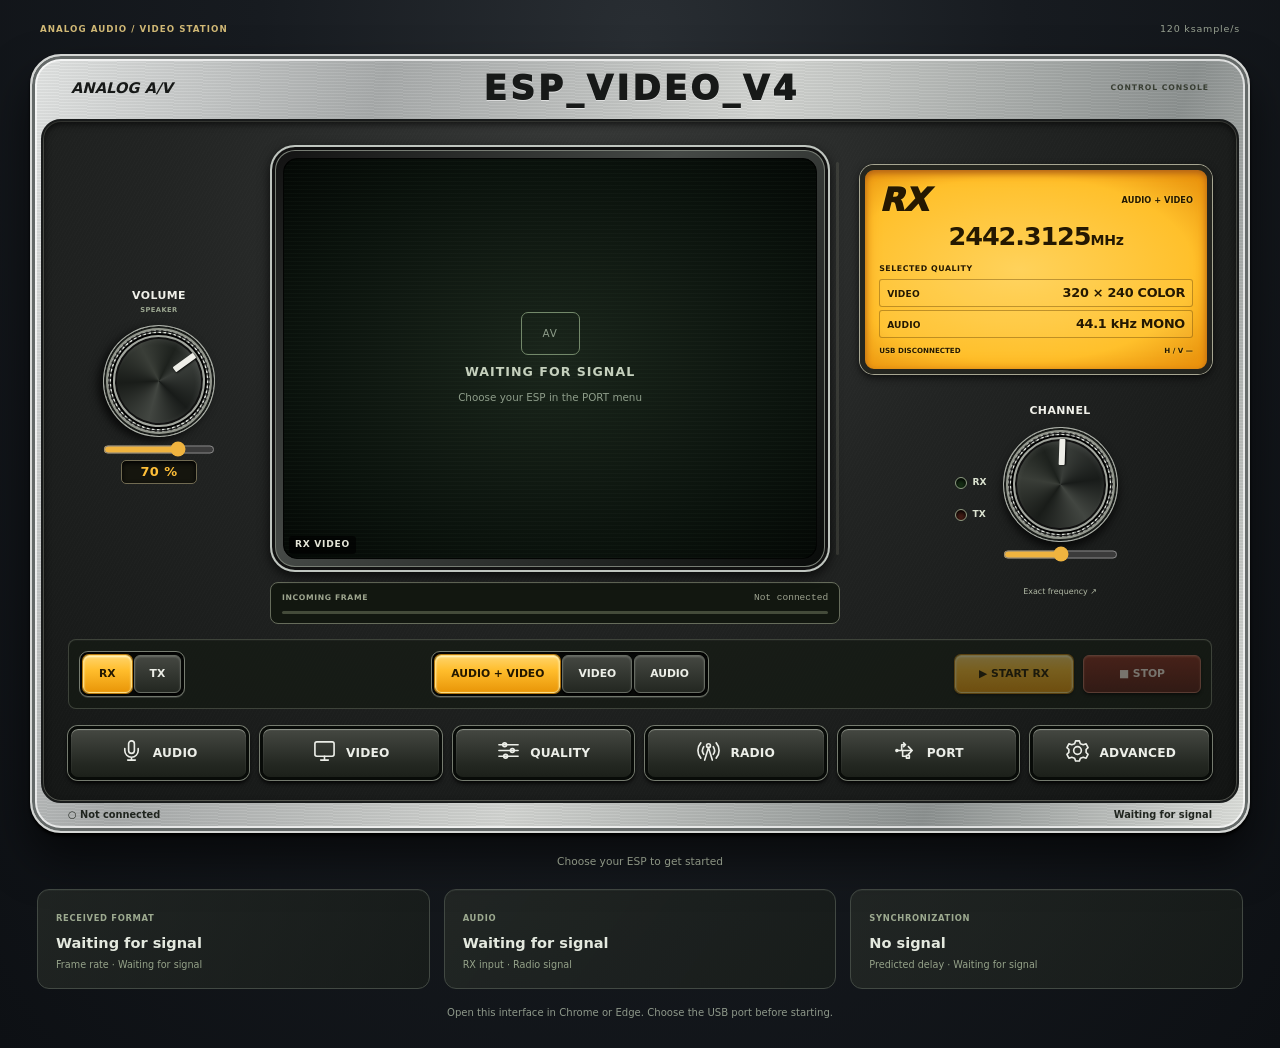
==== commit 6fc6f635: "Add files via upload" ====
--- a/ESP_VIDEO_V4/HTML/index.html
+++ b/ESP_VIDEO_V4/HTML/index.html
@@ -18,7 +18,6 @@
     <div class="radio-face">
       <div class="control-stack left-controls">
         <div class="dial-block" data-station-role="rx"><label class="dial" for="knobVolume"><span class="dial-caption">VOLUME <small>SPEAKER</small></span><span class="dial-face" aria-hidden="true"></span><output id="knobVolumeOut" for="knobVolume">70 %</output><input id="knobVolume" type="range" min="0" max="1" step="0.01" value="0.7" aria-label="Speaker volume"></label></div>
-        <div class="dial-block power-control" data-station-role="tx" hidden><label class="dial" for="knobPower"><span class="dial-caption">TX POWER</span><span class="dial-face" aria-hidden="true"></span><output id="knobPowerOut" for="knobPower">APWR 191</output><input id="knobPower" type="range" min="0" max="191" step="1" value="0" aria-label="TX power"></label><div class="power-endpoints"><span>MIN · 191</span><span>MAX · 0</span></div><p id="powerLockNote" class="power-lock-note" hidden>Stop TX to adjust power.</p></div>
         <div class="dial-block mic-control" data-station-role="tx" hidden><label class="dial" for="knobMic"><span class="dial-caption">MIC GAIN <small>AUDIO SOURCE</small></span><span class="dial-face" aria-hidden="true"></span><output id="knobMicOut" for="knobMic">1.00×</output><input id="knobMic" type="range" min="0" max="4" step="0.05" value="1" aria-label="Microphone gain"></label><div class="mic-level mic-level-left"><span>MIC</span><meter id="consoleMicLevel" min="0" max="1" value="0" aria-label="Microphone source level"></meter></div></div>
       </div>
       <div class="monitor-stack" id="monitorStack">
@@ -32,11 +31,10 @@
         </div>
       </div>
       <div class="rf-stack">
-        <div class="amber-display" aria-label="Radio frequency and selected quality"><div class="lcd-top"><strong class="lcd-role" id="lcdRole">RX</strong><span id="lcdUsage">AUDIO + VIDEO</span><span id="lcdPower" data-station-role="tx" hidden>APWR 191</span></div><div class="lcd-frequency"><span id="lcdFrequency">2442.3125</span><small>MHz</small></div><div class="lcd-quality"><span class="lcd-quality-title">SELECTED QUALITY</span><div class="lcd-quality-row"><span>VIDEO</span><strong id="lcdVideoQuality">320 × 240 COLOR</strong></div><div class="lcd-quality-row"><span>AUDIO</span><strong id="lcdAudioQuality">44.1 kHz MONO</strong></div></div><div id="lcdPowerLevel" class="lcd-power-level" data-station-role="tx" hidden>MIN POWER</div><div class="lcd-meta"><span id="lcdConnection">USB DISCONNECTED</span><span id="lcdSync">H / V —</span></div></div>
+        <div class="amber-display" aria-label="Radio frequency and selected quality"><div class="lcd-top"><strong class="lcd-role" id="lcdRole">RX</strong><span id="lcdUsage">AUDIO + VIDEO</span></div><div class="lcd-frequency"><span id="lcdFrequency">2442.3125</span><small>MHz</small></div><div class="lcd-quality"><span class="lcd-quality-title">SELECTED QUALITY</span><div class="lcd-quality-row"><span>VIDEO</span><strong id="lcdVideoQuality">320 × 240 COLOR</strong></div><div class="lcd-quality-row"><span>AUDIO</span><strong id="lcdAudioQuality">44.1 kHz MONO</strong></div></div><div class="lcd-meta"><span id="lcdConnection">USB DISCONNECTED</span><span id="lcdSync">H / V —</span></div></div>
         <div class="rf-dials">
           <div class="indicator-column"><span class="indicator" id="rxIndicator"><i></i>RX</span><span class="indicator tx" id="txIndicator"><i></i>TX</span></div>
           <div class="dial-block"><label class="dial" for="knobFrequency"><span class="dial-caption">CHANNEL</span><span class="dial-face" aria-hidden="true"></span><input id="knobFrequency" type="range" min="2401" max="2482.5" step="0.0001" value="2442.3125" aria-label="Radio frequency in MHz"></label><button class="dial-edit" data-menu="radio" title="Enter an exact frequency">Exact frequency ↗</button></div>
-          <div class="dial-block small-dial"><label class="dial" for="knobFine"><span class="dial-caption">RX FINE</span><span class="dial-face" aria-hidden="true"></span><output id="knobFineOut" for="knobFine">0 Hz</output><input id="knobFine" type="range" min="-50000" max="50000" step="100" value="0" aria-label="RX frequency correction in Hz"></label></div>
         </div>
       </div>
       <div class="transport-bar">
@@ -50,7 +48,6 @@
     </div>
     <div class="radio-status"><span class="port-state" id="consolePortState">○ ESP disconnected</span><span id="consoleSignalState">Waiting for signal</span></div>
   </section>
-  <aside class="power-advice" data-station-role="tx" hidden><span class="power-advice-icon" aria-hidden="true">ⓘ</span><div><strong>Start at minimum power. Increase only as needed.</strong><p>Use a heatsink if the module gets hot.</p></div></aside>
   <div id="stationMessage" class="station-message" role="status">Choose your ESP in PORT to get started.</div>
   <section class="quick-summary" aria-label="Signal summary"><div><span id="summaryVideoLabel">VIDEO FORMAT</span><strong id="summaryVideo">—</strong><small id="summaryFps">Calculated frame rate · —</small></div><div><span>AUDIO</span><strong id="summaryAudio">Off</strong><small id="summarySource">Receiver ready</small></div><div><span>SYNCHRONIZATION</span><strong id="summarySync">No signal</strong><small id="summaryDelay">Predicted delay · —</small></div></section>
   <p class="support-note" id="browserNotice">Open this interface in Chrome or Edge. Choose the USB port before starting.</p>
@@ -62,7 +59,7 @@
   <section data-menu-panel="audio" hidden><p class="menu-description">Microphone gain is shown in TX; speaker volume is shown in RX.</p><div id="audioSourceSlot" class="dialog-section"><h3>AUDIO SOURCE · TX</h3></div><div id="audioLevelSlot" class="dialog-section" data-station-role="tx" hidden><h3>MICROPHONE LEVEL</h3></div><div id="audioPlaybackSlot" class="dialog-section" data-station-role="rx"><h3>SPEAKER · RX</h3></div><div id="audioStatusSlot"></div></section>
   <section data-menu-panel="video" hidden><p class="menu-description">Choose a webcam or test pattern for transmission. The screen shows received video in RX and the video being transmitted in TX.</p><div id="videoSourceSlot" class="dialog-section"><h3>VIDEO SOURCE · TX</h3></div><div id="videoContrastSlot" class="dialog-section"><h3>TRANSMITTED IMAGE</h3></div><div class="submenu-links"><button data-menu="advanced" data-section="image">RX image settings →</button><button data-menu="advanced" data-section="sync">H/V synchronization →</button></div><div id="videoInfoSlot"></div></section>
   <section data-menu-panel="quality" hidden><p class="menu-description">All existing engine profiles. For video-only reception, select the same format as the transmitter.</p><div id="qualityVideoSlot" class="dialog-section"><h3>VIDEO</h3></div><div id="qualityAudioSlot" class="dialog-section"><h3>AUDIO</h3></div><div id="qualityFpsSlot" class="dialog-section"><h3>FRAME RATE</h3></div><div id="qualityPlanSlot" class="dialog-section"><h3>CALCULATED BUDGET AND DELAY</h3></div></section>
-  <section data-menu-panel="radio" hidden><p class="menu-description">Disconnect to change the channel or RX fine tuning.</p><div id="radioFieldsSlot" class="dialog-grid"></div><p class="power-explainer" data-station-role="tx" hidden><strong>APWR: 0 = maximum power · 191 = minimum power.</strong><br>The ESP32 and ESP32-C6 select a default power when connected. You can set your own power before starting TX.<br>This setting is not a measurement in dBm.</p><div id="radioStatusSlot"></div></section>
+  <section data-menu-panel="radio" hidden><p class="menu-description">Set the same channel on both stations. TX power and RX fine tuning are automatic.</p><div id="radioFieldsSlot" class="dialog-grid"></div><div id="radioStatusSlot"></div></section>
   <section data-menu-panel="port" hidden><p class="menu-description">Choose the ESP in the Web Serial picker, then use START on the console.</p><div id="portChooseSlot" class="dialog-section"><h3>USB CONNECTION</h3></div><details class="dialog-section"><summary>Manual connection</summary><div id="portManualSlot" class="row"></div><p class="mini">Directly opens the port selected in the browser dialog.</p></details><div id="portStatusSlot"></div><p class="mini">ESP8266 · ESP32 · ESP32-C5 · ESP32-C6 · 1,500,000 baud · MPX4 / MPX3.</p></section>
   <section data-menu-panel="advanced" hidden><nav class="dialog-tabs" aria-label="Advanced functions"><button data-advanced="image" aria-pressed="true">RX IMAGE</button><button data-advanced="sync" aria-pressed="false">SYNC</button><button data-advanced="diagnostics" aria-pressed="false">DIAGNOSTICS</button><button data-advanced="journal" aria-pressed="false">LOG</button></nav><div data-advanced-panel="image" id="advancedImageSlot" class="dialog-section"></div><div data-advanced-panel="sync" id="advancedSyncSlot" class="dialog-section" hidden></div><div data-advanced-panel="diagnostics" id="advancedDiagnosticsSlot" class="dialog-section" hidden></div><div data-advanced-panel="journal" id="advancedJournalSlot" class="dialog-section" hidden></div></section>
 </div></dialog>
@@ -126,8 +123,9 @@
  <div class="field"><label for="mode">Video format (video-only RX must match TX)</label><select id="mode"></select></div>
  <div class="field"><label for="grayLevels">B&W grayscale levels (TX)</label><select id="grayLevels"><option value="256">256 gray levels</option><option value="16">16 gray levels</option><option value="2">Black and white (2 levels)</option></select></div>
  <div class="field"><label for="frequency">RF frequency (MHz)</label><input type="number" id="frequency" min="2401" max="2482.5" step="0.0001" value="2442.3125"></div>
- <div class="field"><label for="fine">RX frequency correction (Hz)</label><input type="number" id="fine" min="-50000" max="50000" step="100" value="0"></div>
- <div class="field"><label for="apwr">TX power (0=max, 191=min)</label><input type="number" id="apwr" min="0" max="191" step="1" value="191" required></div>
+ <div class="field"><label for="fine">Automatic RX correction (Hz)</label><input type="number" id="fine" value="0" readonly></div>
+ <div class="field"><label for="apwr">Automatic TX power (APWR)</label><input type="number" id="apwr" readonly></div>
+ <p id="radioIdentity">Radio model · <output id="radioModel">—</output></p>
 </div>
 <div class="switchrow"><div class="row"><button id="connect" class="primary">Connect USB serial</button><button id="disconnect" disabled>Disconnect</button></div>
 <div class="mini">TX/RX · MPX4 CRC32 / MPX3 · 120,000 samples/s</div></div>
@@ -293,6 +291,8 @@
 <script src="js/engine/rx-capture.js"></script>
 <script src="js/engine/easy-controls.js"></script>
 <script src="js/rx-progress.js"></script>
+<script src="js/engine/radio-acquisition.js"></script>
+<script src="js/engine/radio-power.js"></script>
 <script src="js/engine/application.js"></script>
 
 <script src="js/receiving-view.js"></script>
--- a/ESP_VIDEO_V4/HTML/css/console.css
+++ b/ESP_VIDEO_V4/HTML/css/console.css
@@ -171,9 +171,6 @@
 .lcd-meta span { white-space: nowrap; }
 .rf-dials { display: flex; justify-content: center; align-items: center; gap: 22px; }
 .rf-dials .dial { width: 115px; height: 115px; }
-.rf-dials .dial-block:last-child .dial { width: 82px; height: 82px; }
-.rf-dials .dial-block:last-child label { font-size: .72rem; }
-.rf-dials .dial-block:last-child output { font-size: .78rem; min-width: 65px; }
 .signal-lamps, .signal-row { display: flex; gap: 18px; align-items: center; justify-content: center; font-size: .75rem; font-weight: 800; }
 .signal-lamps span, .signal-row span { display: inline-flex; align-items: center; gap: 7px; }
 .lamp { display: inline-block; width: 13px; height: 13px; border: 1px solid #8d9990; border-radius: 50%; background: #17311a; box-shadow: inset 0 2px 4px #000; }
@@ -275,9 +272,7 @@
 .dial-caption small { display: block; margin-top: 5px; color: #9ba690; font-size: .48rem; font-weight: 650; letter-spacing: .06em; }
 .left-controls .dial-block:not([hidden]) ~ .dial-block:not([hidden]) { padding-top: 5px; }
 .rf-dials { gap: 16px; }
-.rf-dials .dial-block:last-child .dial { width: 78px; height: 78px; }
 .rf-dials .dial > .dial-caption { width: 110px; }
-.rf-dials .dial-block:last-child .dial-caption { font-size: .66rem; }
 .dial-edit { padding: 2px 3px; margin: -14px -12px 0; min-height: 26px; border: 0; background: transparent; box-shadow: none; color: #b2baa6; font-size: .57rem; }
 .dial-edit:hover { color: #f1c066; }
 .lcd-top { grid-column: 1/-1; display: flex; justify-content: space-between; align-items: center; gap: 7px; font-size: .59rem; font-weight: 800; white-space: nowrap; }
@@ -393,7 +388,6 @@
   .left-controls .dial { width: 128px; height: 128px; }
   .monitor-frame > .screen { min-height: 310px; }
   .rf-dials .dial { width: 128px; height: 128px; }
-  .rf-dials .dial-block:last-child .dial { width: 92px; height: 92px; }
 }
 @media (max-width: 1150px) {
   .console-app { padding: 18px 17px 25px; }
@@ -404,7 +398,6 @@
   .dial-block output { font-size: .8rem; }
   .rf-dials { gap: 14px; }
   .rf-dials .dial { width: 92px; height: 92px; }
-  .rf-dials .dial-block:last-child .dial { width: 71px; height: 71px; }
   .amber-display { padding: 12px 9px; }
   .lcd-frequency { font-size: 1.48rem; }
   .lcd-role { font-size: 2rem; }
@@ -418,7 +411,6 @@
   .rf-dials { gap: 11px; }
   .indicator-column .indicator { gap: 4px; font-size: .58rem; }
   .indicator-column .indicator i { width: 10px; height: 10px; }
-  .rf-dials .dial-block:last-child .dial { width: 62px; height: 62px; }
   .dial > .dial-caption { width: 125px; }
 }
 @media (max-width: 900px) {
@@ -436,9 +428,6 @@
   .rf-stack { gap: 14px; }
   .rf-dials { gap: 8px; }
   .rf-dials .dial { width: 78px; height: 78px; }
-  .rf-dials .dial-block:last-child .dial { width: 59px; height: 59px; }
-  .rf-dials .dial-block:last-child label { font-size: .6rem; }
-  .rf-dials .dial-block:last-child output { min-width: 56px; font-size: .65rem; }
   .lcd-frequency { font-size: 1.23rem; }
   .lcd-role { font-size: 1.6rem; }
   .lcd-meta { font-size: .51rem; }
@@ -454,7 +443,6 @@
   .radio-status { padding-inline: 19px; font-size: .61rem; }
   .console-header { font-size: .65rem; }
   .rf-dials { gap: 9px; }
-  .rf-dials .dial-block:last-child .dial { width: 52px; height: 52px; }
   .rf-dials .dial > .dial-caption { width: 90px; font-size: .57rem; }
   .lcd-top { font-size: .46rem; }
   .lcd-meta { font-size: .42rem; }
@@ -482,7 +470,6 @@
   .lcd-meta { font-size: .58rem; }
   .rf-dials { gap: 12px; }
   .rf-dials .dial { width: 81px; height: 81px; }
-  .rf-dials .dial-block:last-child .dial { width: 62px; height: 62px; }
   .signal-lamps, .signal-row { grid-column: 1/-1; margin: -3px 0 -4px; }
   .transport-bar { justify-content: center; padding-inline: 12px; gap: 9px; }
   .transport-actions { flex: 1; justify-content: flex-end; }
@@ -504,7 +491,6 @@
   .dial-caption small { font-size: .4rem; }
   .rf-stack { grid-template-columns: minmax(0, 1fr) minmax(150px, 1fr); }
   .rf-dials { gap: 13px; justify-content: flex-end; }
-  .rf-dials .dial-block:last-child .dial { width: 58px; height: 58px; }
   .lcd-top { font-size: .54rem; }
   .lcd-meta { font-size: .45rem; }
   .mic-level { grid-column: 1/-1; }
@@ -540,9 +526,6 @@
   .lcd-meta { font-size: .45rem; gap: 2px 6px; }
   .rf-dials { gap: 9px; }
   .rf-dials .dial { width: 59px; height: 59px; }
-  .rf-dials .dial-block:last-child .dial { width: 46px; height: 46px; }
-  .rf-dials .dial-block:last-child label { font-size: .52rem; }
-  .rf-dials .dial-block:last-child output { min-width: 46px; font-size: .58rem; }
   .rf-dials .dial-block { gap: 5px; }
   .transport-bar { padding: 8px 9px; gap: 8px; }
   .segmented { padding: 2px; }
